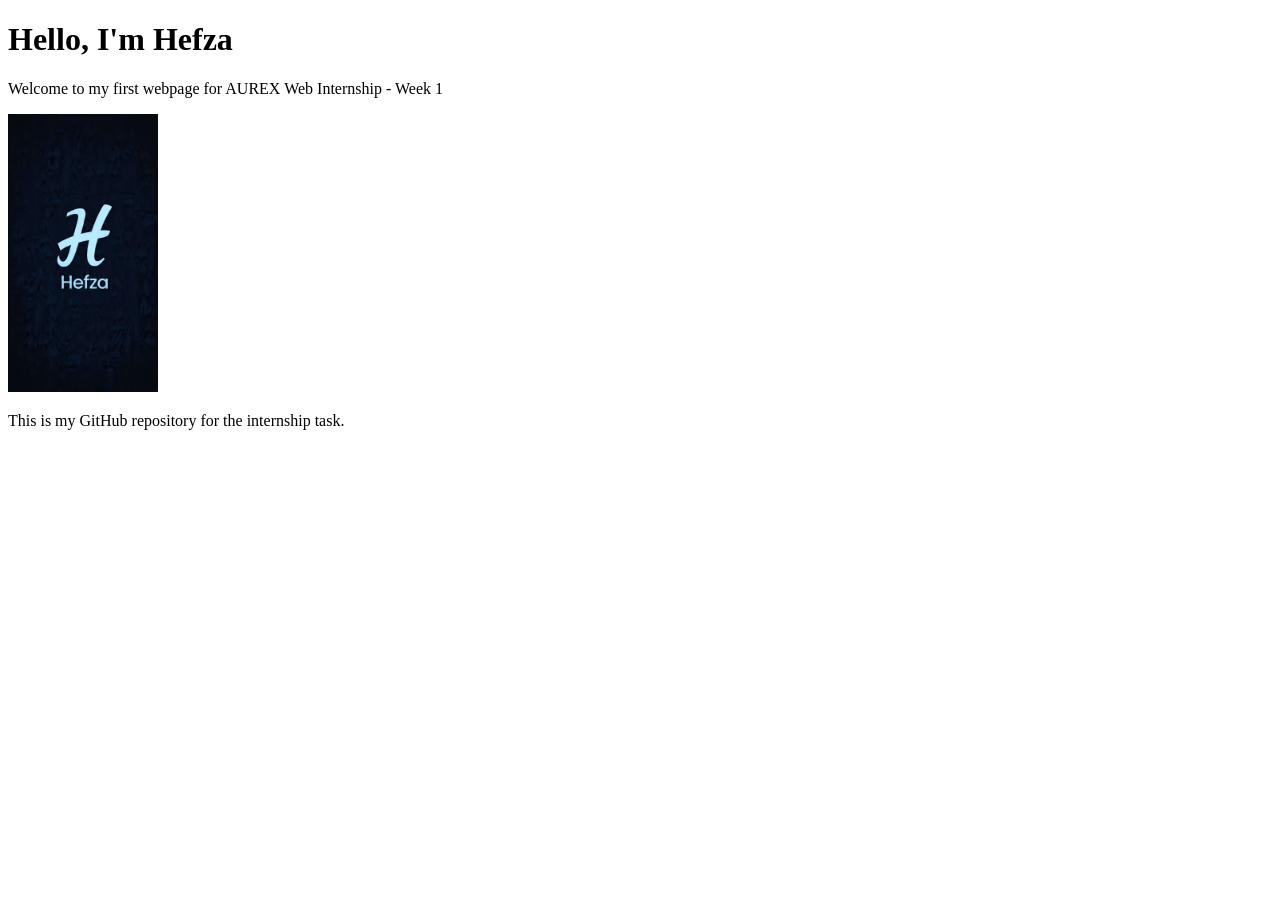
==== index.html @ a91cfc12 "Update index.html" ====
<!DOCTYPE html>
<html>
<head>
    <title>Hefza - AUREX Internship Week 1</title>
</head>
<body>

    <h1>Hello, I'm Hefza</h1>
    
    <p>Welcome to my first webpage for AUREX Web Internship - Week 1</p>
    
    <img src="logo.jpeg" alt="Hefza Logo" width="150">
    
    <p>This is my GitHub repository for the internship task.</p>

</body>
</html>
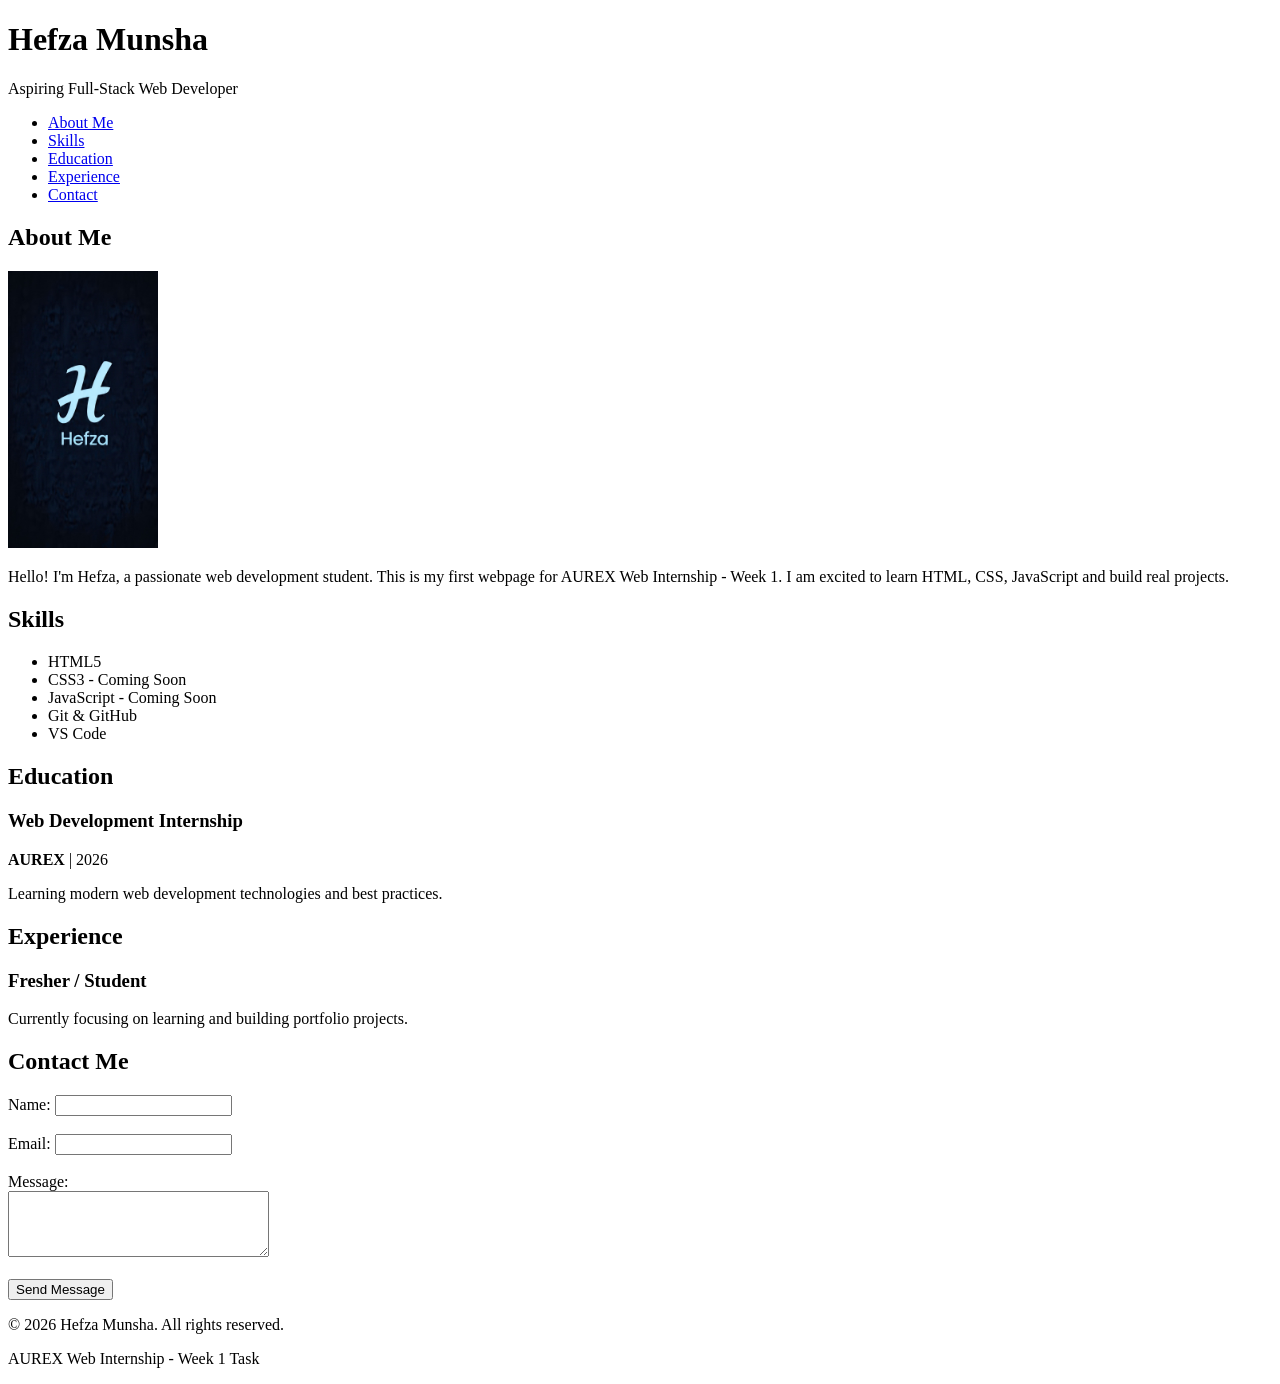
==== commit 310aee31: "aurex-internship requirements" ====
--- a/index.html
+++ b/index.html
@@ -1,17 +1,102 @@
 <!DOCTYPE html>
-<html>
+<html lang="en">
 <head>
-    <title>Hefza - AUREX Internship Week 1</title>
+    <meta charset="UTF-8">
+    <meta name="viewport" content="width=device-width, initial-scale=1.0">
+    <title>Hefza - AUREX Web Internship Week 1</title>
 </head>
 <body>
 
-    <h1>Hello, I'm Hefza</h1>
-    
-    <p>Welcome to my first webpage for AUREX Web Internship - Week 1</p>
-    
-    <img src="logo.jpeg" alt="Hefza Logo" width="150">
-    
-    <p>This is my GitHub repository for the internship task.</p>
+    <!-- Header -->
+    <header>
+        <h1>Hefza Munsha</h1>
+        <p>Aspiring Full-Stack Web Developer</p>
+        
+        <!-- Navigation -->
+        <nav>
+            <ul>
+                <li><a href="#about">About Me</a></li>
+                <li><a href="#skills">Skills</a></li>
+                <li><a href="#education">Education</a></li>
+                <li><a href="#experience">Experience</a></li>
+                <li><a href="#contact">Contact</a></li>
+            </ul>
+        </nav>
+    </header>
+
+    <!-- Main Content -->
+    <main>
+
+        <!-- About Me Section -->
+        <section id="about">
+            <h2>About Me</h2>
+            <img src="logo.jpeg" alt="Hefza's Profile Photo" width="150">
+            <p>
+                Hello! I'm Hefza, a passionate web development student. 
+                This is my first webpage for AUREX Web Internship - Week 1. 
+                I am excited to learn HTML, CSS, JavaScript and build real projects.
+            </p>
+        </section>
+
+        <!-- Skills Section -->
+        <section id="skills">
+            <h2>Skills</h2>
+            <ul>
+                <li>HTML5</li>
+                <li>CSS3 - Coming Soon</li>
+                <li>JavaScript - Coming Soon</li>
+                <li>Git & GitHub</li>
+                <li>VS Code</li>
+            </ul>
+        </section>
+
+        <!-- Education Section -->
+        <section id="education">
+            <h2>Education</h2>
+            <article>
+                <h3>Web Development Internship</h3>
+                <p><strong>AUREX</strong> | 2026</p>
+                <p>Learning modern web development technologies and best practices.</p>
+            </article>
+        </section>
+
+        <!-- Experience Section - Optional -->
+        <section id="experience">
+            <h2>Experience</h2>
+            <article>
+                <h3>Fresher / Student</h3>
+                <p>Currently focusing on learning and building portfolio projects.</p>
+            </article>
+        </section>
+
+        <!-- Contact Form Section -->
+        <section id="contact">
+            <h2>Contact Me</h2>
+            <form action="#" method="post">
+                <label for="name">Name:</label>
+                <input type="text" id="name" name="name" required>
+                <br><br>
+
+                <label for="email">Email:</label>
+                <input type="email" id="email" name="email" required>
+                <br><br>
+
+                <label for="message">Message:</label>
+                <br>
+                <textarea id="message" name="message" rows="4" cols="30" required></textarea>
+                <br><br>
+
+                <button type="submit">Send Message</button>
+            </form>
+        </section>
+
+    </main>
+
+    <!-- Footer -->
+    <footer>
+        <p>&copy; 2026 Hefza Munsha. All rights reserved.</p>
+        <p>AUREX Web Internship - Week 1 Task</p>
+    </footer>
 
 </body>
 </html>
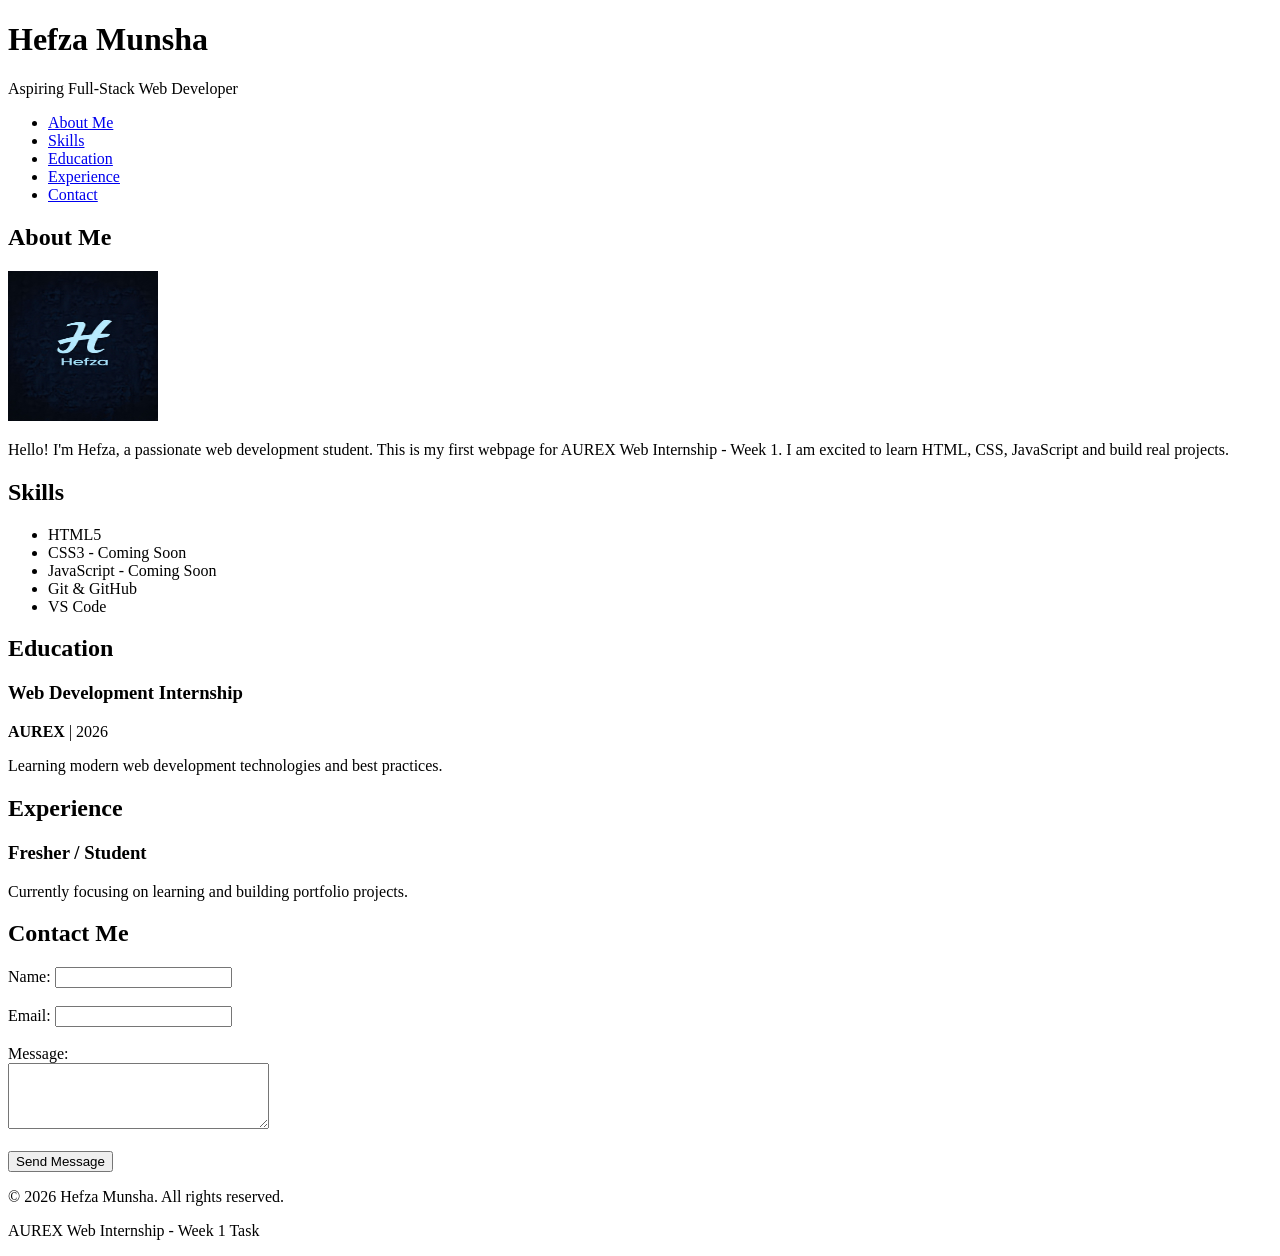
==== commit 865b08d3: "Update index.html" ====
--- a/index.html
+++ b/index.html
@@ -30,7 +30,7 @@
         <!-- About Me Section -->
         <section id="about">
             <h2>About Me</h2>
-            <img src="logo.jpeg" alt="Hefza's Profile Photo" width="150">
+            <img src="logo.jpeg" alt="Hefza's Profile Photo" width="150" height="150">
             <p>
                 Hello! I'm Hefza, a passionate web development student. 
                 This is my first webpage for AUREX Web Internship - Week 1. 
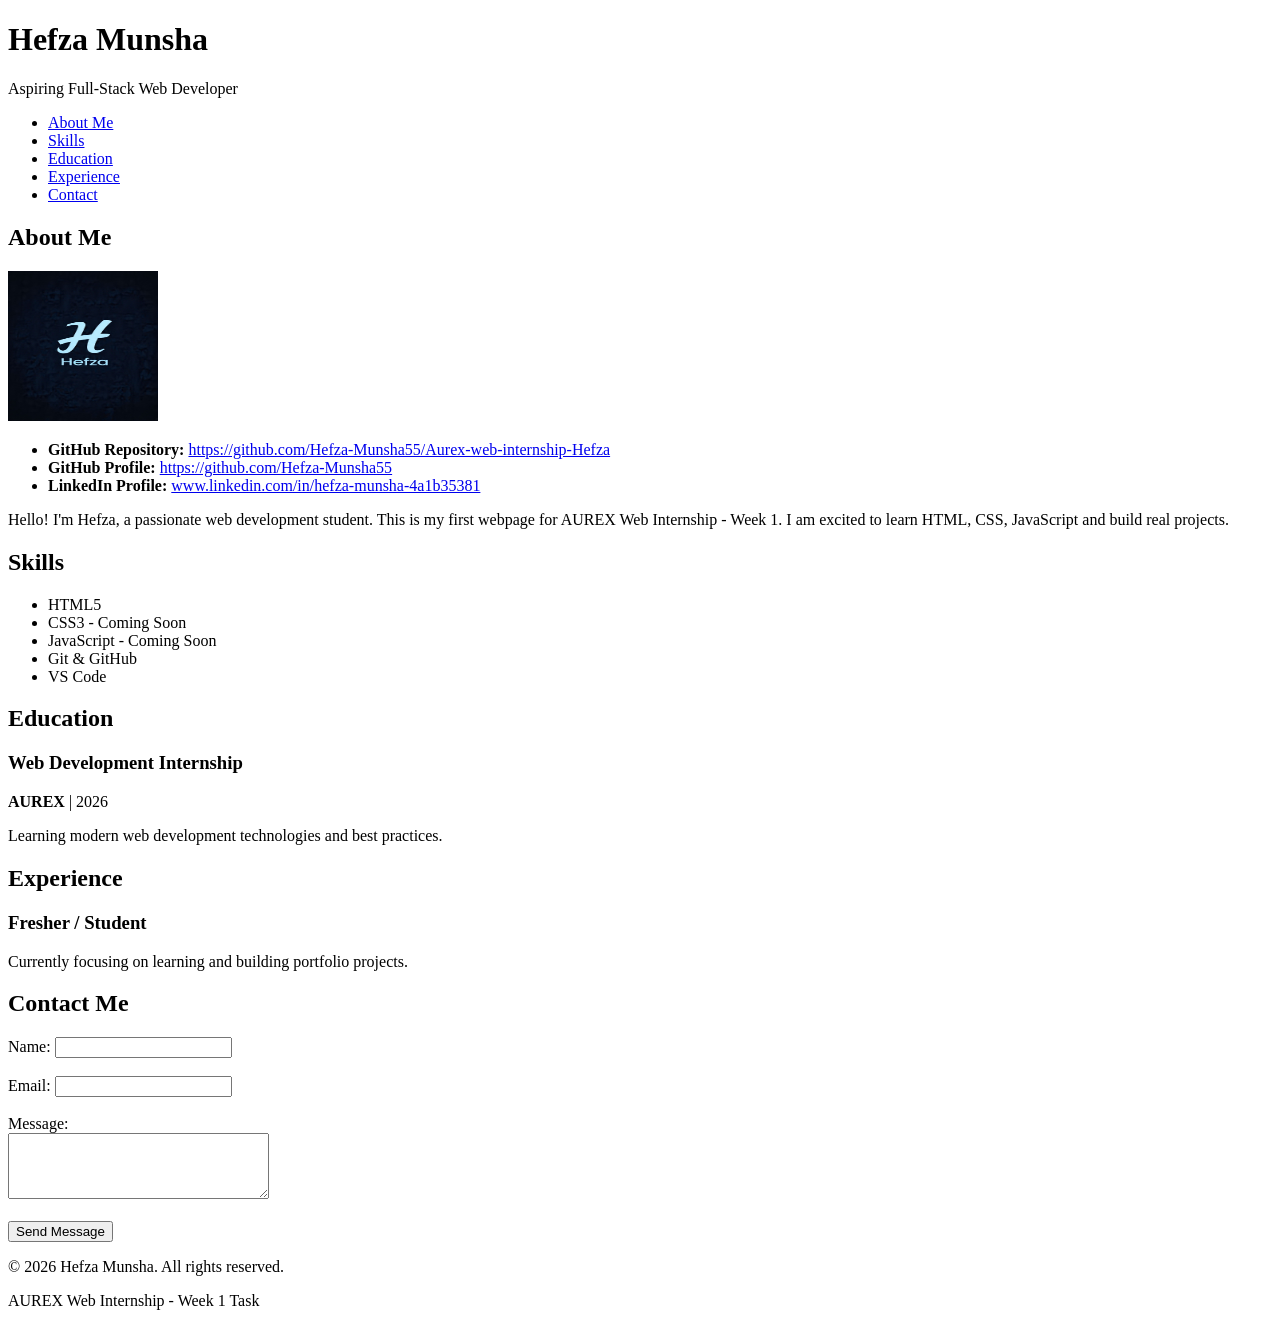
==== commit 1c393602: "Added profile link" ====
--- a/index.html
+++ b/index.html
@@ -11,6 +11,8 @@
     <header>
         <h1>Hefza Munsha</h1>
         <p>Aspiring Full-Stack Web Developer</p>
+    
+        
         
         <!-- Navigation -->
         <nav>
@@ -31,6 +33,12 @@
         <section id="about">
             <h2>About Me</h2>
             <img src="logo.jpeg" alt="Hefza's Profile Photo" width="150" height="150">
+            <ul>
+                <li><b>GitHub Repository:</b> <a href="https://github.com/Hefza-Munsha55/Aurex-web-internship-Hefza" target="_blank">https://github.com/Hefza-Munsha55/Aurex-web-internship-Hefza</a></li>
+                <li><b>GitHub Profile:</b> <a href="https://github.com/Hefza-Munsha55" target="_blank">https://github.com/Hefza-Munsha55</a></li>
+                <li><b>LinkedIn Profile:</b> <a href="www.linkedin.com/in/hefza-munsha-4a1b35381" target="_blank">www.linkedin.com/in/hefza-munsha-4a1b35381</a></li>
+            </ul>
+
             <p>
                 Hello! I'm Hefza, a passionate web development student. 
                 This is my first webpage for AUREX Web Internship - Week 1. 
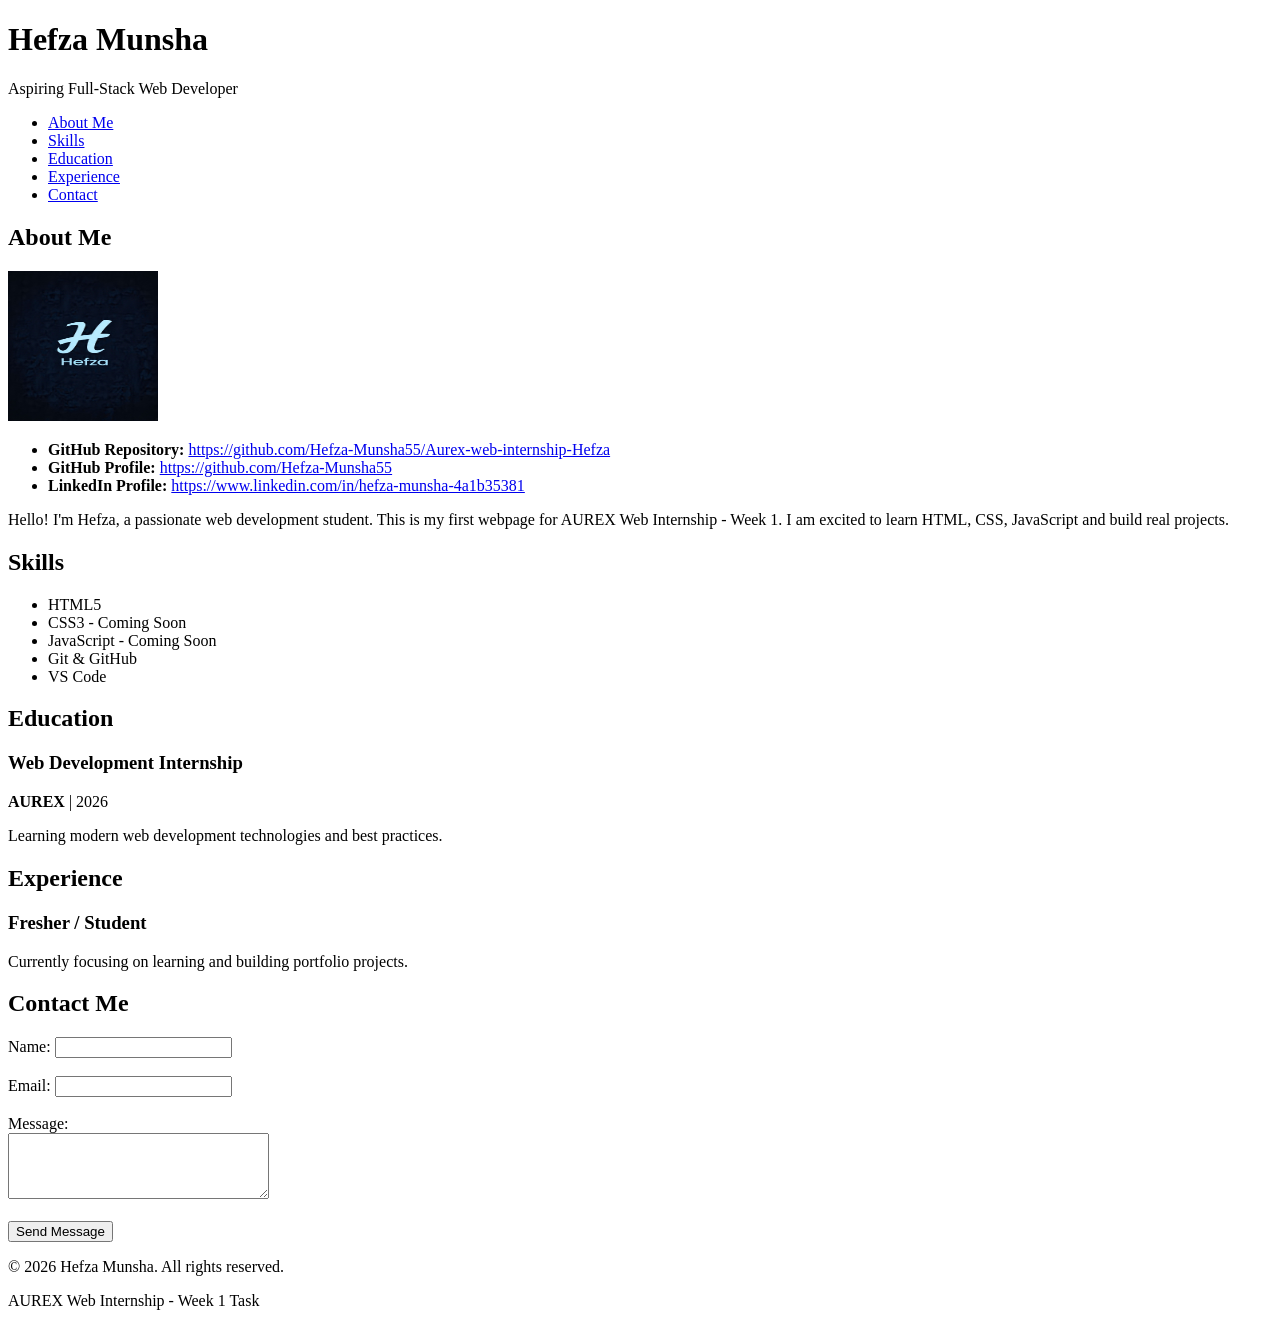
==== commit 5e3bcdf6: "corrected link" ====
--- a/index.html
+++ b/index.html
@@ -36,7 +36,7 @@
             <ul>
                 <li><b>GitHub Repository:</b> <a href="https://github.com/Hefza-Munsha55/Aurex-web-internship-Hefza" target="_blank">https://github.com/Hefza-Munsha55/Aurex-web-internship-Hefza</a></li>
                 <li><b>GitHub Profile:</b> <a href="https://github.com/Hefza-Munsha55" target="_blank">https://github.com/Hefza-Munsha55</a></li>
-                <li><b>LinkedIn Profile:</b> <a href="www.linkedin.com/in/hefza-munsha-4a1b35381" target="_blank">www.linkedin.com/in/hefza-munsha-4a1b35381</a></li>
+                <li><b>LinkedIn Profile:</b> <a href="https://www.linkedin.com/in/hefza-munsha-4a1b35381" target="_blank">https://www.linkedin.com/in/hefza-munsha-4a1b35381</a></li>
             </ul>
 
             <p>
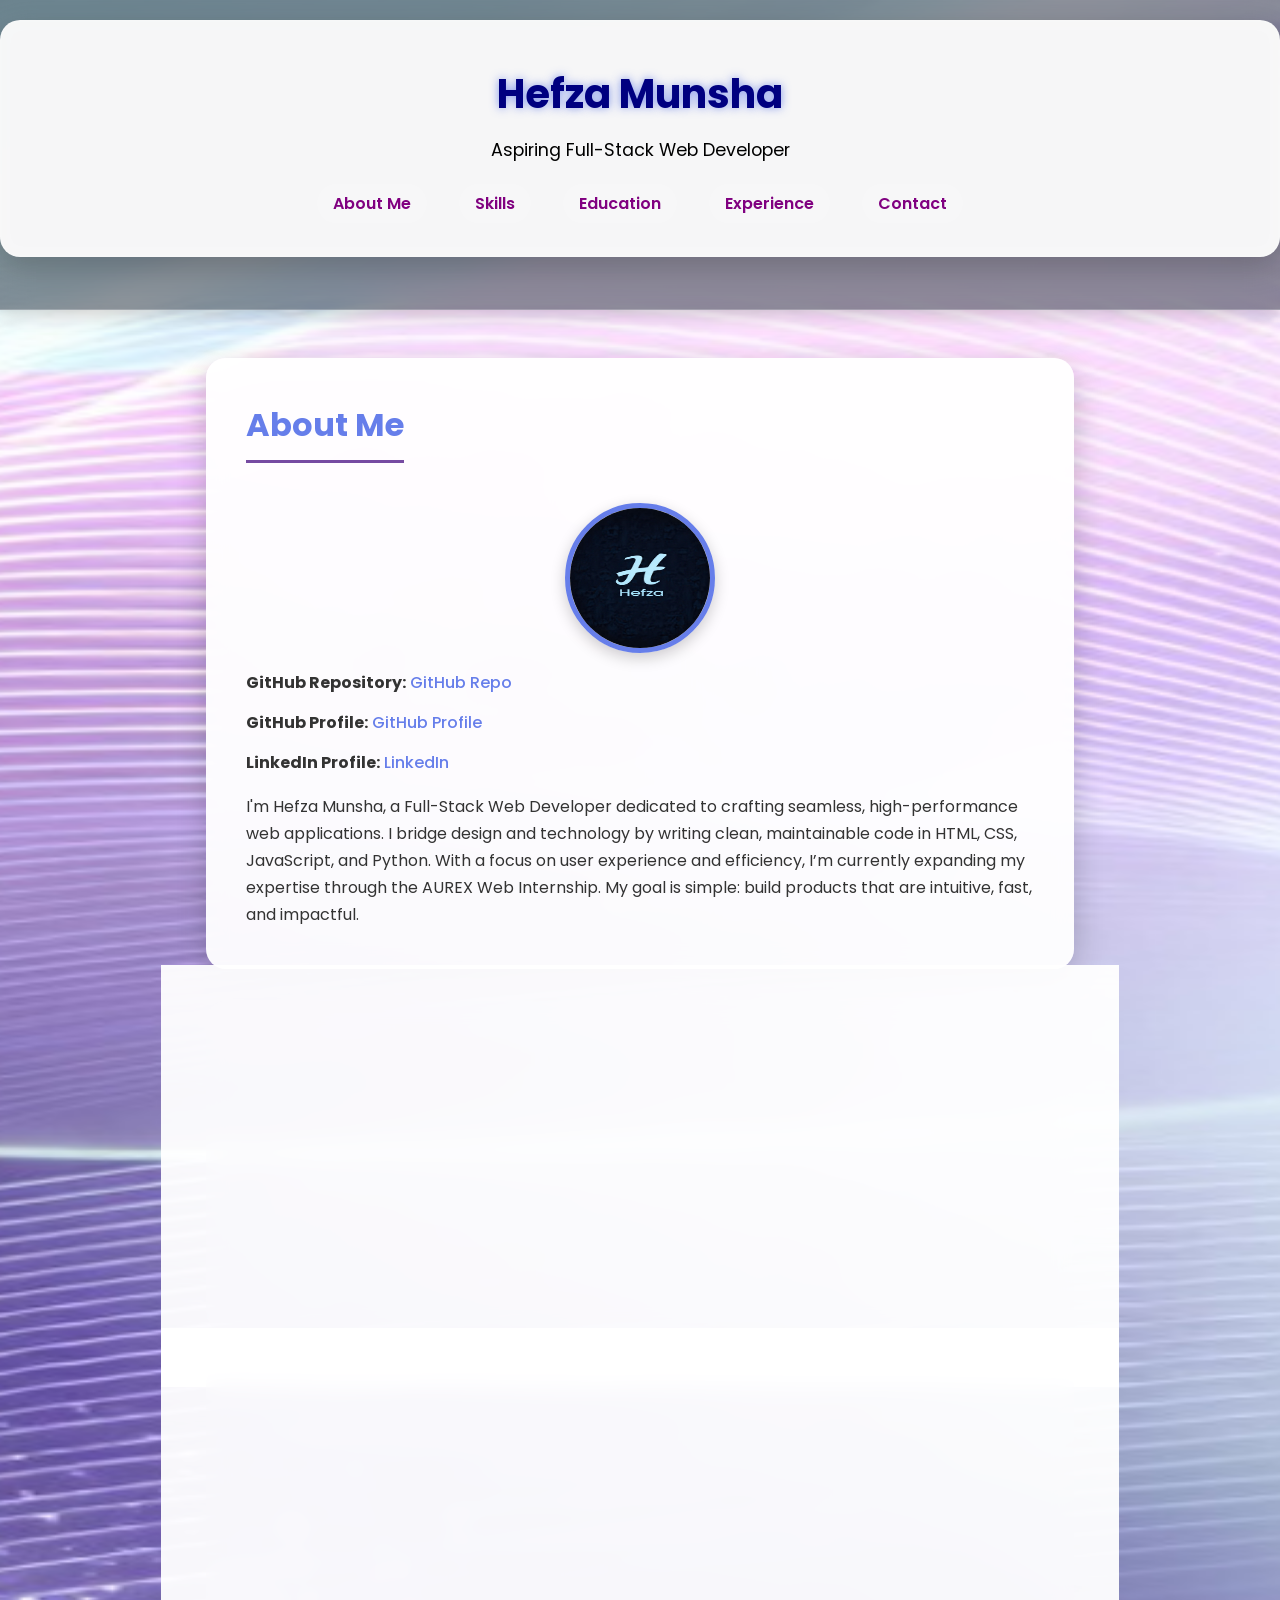
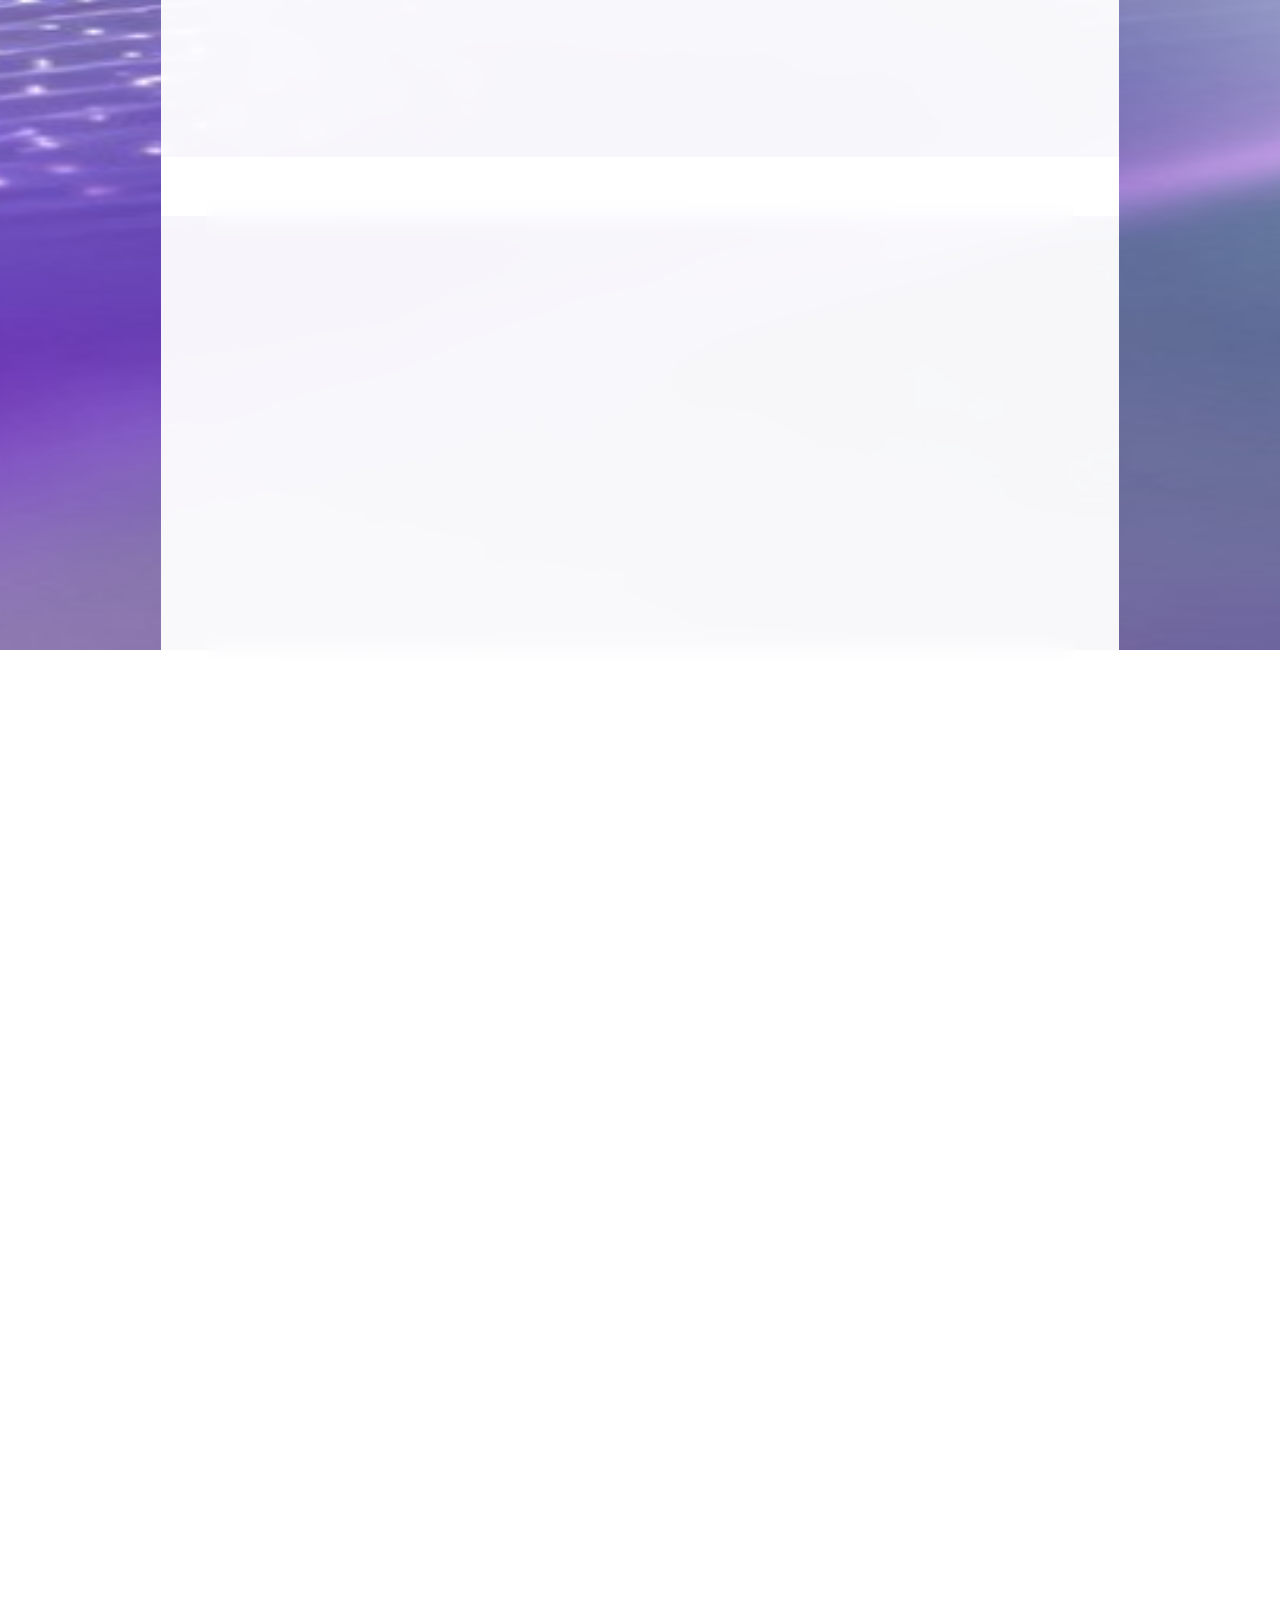
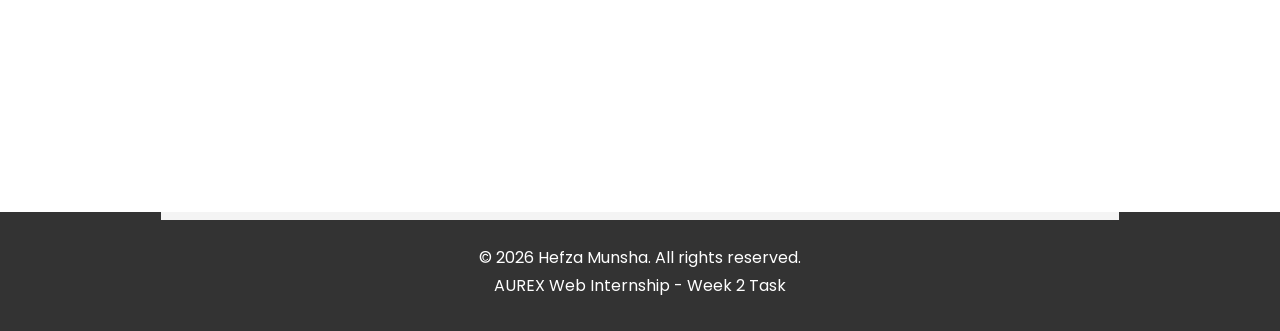
==== commit a4a11051: "added css" ====
--- a/index.html
+++ b/index.html
@@ -4,26 +4,30 @@
     <meta charset="UTF-8">
     <meta name="viewport" content="width=device-width, initial-scale=1.0">
     <title>Hefza - AUREX Web Internship Week 1</title>
+    <link rel="stylesheet" href="aurex.css">
+    <link href="https://fonts.googleapis.com/css2?family=Poppins:wght@400;600;700&display=swap" rel="stylesheet">
 </head>
 <body>
 
     <!-- Header -->
     <header>
-        <h1>Hefza Munsha</h1>
-        <p>Aspiring Full-Stack Web Developer</p>
-    
-        
-        
-        <!-- Navigation -->
-        <nav>
-            <ul>
-                <li><a href="#about">About Me</a></li>
-                <li><a href="#skills">Skills</a></li>
-                <li><a href="#education">Education</a></li>
-                <li><a href="#experience">Experience</a></li>
-                <li><a href="#contact">Contact</a></li>
-            </ul>
-        </nav>
+        <section class="hero">
+            <div class="hero-content">
+                <h1>Hefza Munsha</h1>
+                <p>Aspiring Full-Stack Web Developer</p>
+                
+                <!-- Navigation -->
+                <nav>
+                    <ul>
+                        <li><a href="#about">About Me</a></li>
+                        <li><a href="#skills">Skills</a></li>
+                        <li><a href="#education">Education</a></li>
+                        <li><a href="#experience">Experience</a></li>
+                        <li><a href="#contact">Contact</a></li>
+                    </ul>
+                </nav>
+            </div>
+        </section>
     </header>
 
     <!-- Main Content -->
@@ -34,15 +38,15 @@
             <h2>About Me</h2>
             <img src="logo.jpeg" alt="Hefza's Profile Photo" width="150" height="150">
             <ul>
-                <li><b>GitHub Repository:</b> <a href="https://github.com/Hefza-Munsha55/Aurex-web-internship-Hefza" target="_blank">https://github.com/Hefza-Munsha55/Aurex-web-internship-Hefza</a></li>
-                <li><b>GitHub Profile:</b> <a href="https://github.com/Hefza-Munsha55" target="_blank">https://github.com/Hefza-Munsha55</a></li>
-                <li><b>LinkedIn Profile:</b> <a href="https://www.linkedin.com/in/hefza-munsha-4a1b35381" target="_blank">https://www.linkedin.com/in/hefza-munsha-4a1b35381</a></li>
+                <li><b>GitHub Repository:</b> <a href="https://github.com/Hefza-Munsha55/Aurex-web-internship-Hefza" target="_blank">GitHub Repo</a></li>
+                <li><b>GitHub Profile:</b> <a href="https://github.com/Hefza-Munsha55" target="_blank">GitHub Profile</a></li>
+                <li><b>LinkedIn Profile:</b> <a href="https://www.linkedin.com/in/hefza-munsha-4a1b35381" target="_blank">LinkedIn</a></li>
             </ul>
 
             <p>
-                Hello! I'm Hefza, a passionate web development student. 
-                This is my first webpage for AUREX Web Internship - Week 1. 
-                I am excited to learn HTML, CSS, JavaScript and build real projects.
+                <p>
+I'm Hefza Munsha, a Full-Stack Web Developer dedicated to crafting seamless, high-performance web applications. I bridge design and technology by writing clean, maintainable code in HTML, CSS, JavaScript, and Python. With a focus on user experience and efficiency, I’m currently expanding my expertise through the AUREX Web Internship. My goal is simple: build products that are intuitive, fast, and impactful.
+</p>
             </p>
         </section>
 
@@ -51,8 +55,9 @@
             <h2>Skills</h2>
             <ul>
                 <li>HTML5</li>
-                <li>CSS3 - Coming Soon</li>
+                <li>CSS3</li>
                 <li>JavaScript - Coming Soon</li>
+                <li>Python</li>
                 <li>Git & GitHub</li>
                 <li>VS Code</li>
             </ul>
@@ -62,48 +67,72 @@
         <section id="education">
             <h2>Education</h2>
             <article>
-                <h3>Web Development Internship</h3>
-                <p><strong>AUREX</strong> | 2026</p>
-                <p>Learning modern web development technologies and best practices.</p>
+                <div class="edu-card">
+                <h3>Bachelor of Science in Information Technology</h3>
+                <p><strong>Govt.Islamia Post Graduate College Gujranwala</strong> | 2023-2027</p>
+                <p><strong>Status:</strong> Final year student - 7th Semester</p>
+                <p><strong>CGPA:</strong> 3.60/4.0</p>
+                <p><strong>Key Coursework:</strong> Full stack web Dev, Learning modern web development technologies and best practices.</p>
+                </div>
             </article>
         </section>
 
-        <!-- Experience Section - Optional -->
+        <!-- Experience Section -->
         <section id="experience">
             <h2>Experience</h2>
-            <article>
-                <h3>Fresher / Student</h3>
-                <p>Currently focusing on learning and building portfolio projects.</p>
-            </article>
+            
+            <div class="exp-card">
+                <h3>Frontend Developer</h3>
+                <span class="year">Personal Projects</span>
+                <ul>
+                    <li>Designed and deployed responsive portfolio website using HTML, CSS, and JavaScript</li>
+                    <li>Practiced modern CSS techniques: Flexbox, Grid, Media Queries, and CSS Variables</li>
+                    <li>Learning through freeCodeCamp's 300-hour Responsive Web Design Certification</li>
+                </ul>
+            </div>
+
+            <div class="exp-card">
+                <h3>Python Developer</h3>
+                <span class="year">Certified by UniAthena • 2026</span>
+                <ul>
+                    <li>Certified in Python fundamentals including functions, OOP, and modules</li>
+                    <li>Built command-line tools and automation scripts to solve real-world problems</li>
+                    <li>Currently expanding skills to Flask and data analysis with Pandas</li>
+                </ul>
+            </div>
         </section>
 
         <!-- Contact Form Section -->
-        <section id="contact">
-            <h2>Contact Me</h2>
-            <form action="#" method="post">
-                <label for="name">Name:</label>
-                <input type="text" id="name" name="name" required>
-                <br><br>
+        <section id="contact" class="contact">
+            <div class="container">
+                <h2 class="section-title">Contact Me</h2>
+                
+                <form class="contact-form">
+                    <div class="form-group">
+                        <label for="name">Name <span aria-hidden="true">*</span></label>
+                        <input type="text" id="name" placeholder="Enter your name" required>
+                    </div>
 
-                <label for="email">Email:</label>
-                <input type="email" id="email" name="email" required>
-                <br><br>
+                    <div class="form-group">
+                        <label for="email">Email <span aria-hidden="true">*</span></label>
+                        <input type="email" id="email" placeholder="Enter your email" required>
+                    </div>
 
-                <label for="message">Message:</label>
-                <br>
-                <textarea id="message" name="message" rows="4" cols="30" required></textarea>
-                <br><br>
+                    <div class="form-group">
+                        <label for="message">Message <span aria-hidden="true">*</span></label>
+                        <textarea id="message" rows="5" placeholder="Write your message here..." required></textarea>
+                    </div>
 
-                <button type="submit">Send Message</button>
-            </form>
+                    <button type="submit" class="submit-btn">Send Message</button>
+                </form>
+            </div>
         </section>
-
     </main>
 
     <!-- Footer -->
     <footer>
         <p>&copy; 2026 Hefza Munsha. All rights reserved.</p>
-        <p>AUREX Web Internship - Week 1 Task</p>
+        <p>AUREX Web Internship - Week 2 Task</p>
     </footer>
 
 </body>
--- a/aurex.css
+++ b/aurex.css
@@ -0,0 +1,256 @@
+/* ====== Modern Reset ====== */
+* {
+    margin: 0;
+    padding: 0;
+    box-sizing: border-box;
+}
+html, body {
+    height: 100%;
+    min-height: 100vh;
+}
+
+body {
+    font-family: 'Poppins', 'Segoe UI', Tahoma, Geneva, Verdana, sans-serif;
+    line-height: 1.7;
+    color: #333;
+    /* AURORA BACKGROUND 
+    background: linear-gradient(135deg, #0f0c29, #302b63, #24243e);*/
+    background: url(aurora.jpeg) no-repeat center center fixed;
+    background-attachment: fixed;
+    background-size: 400% 400%;
+    animation: aurora 15s ease infinite;
+    min-height: 100vh;
+}
+
+@keyframes aurora {
+    0% { background-position: 0% 50%; }
+    50% { background-position: 100% 50%; }
+    100% { background-position: 0% 50%; }
+}
+
+/* ====== Header & Nav ====== */
+header {
+    background: rgba(31, 41, 55, 0.5);
+    backdrop-filter: blur(15px);
+    padding: 20px 0;
+    text-align: center;
+    box-shadow: 0 4px 20px rgba(0,0,0,0.2);
+    position: sticky;
+    top: 0;
+    z-index: 9999;
+    border-bottom: 1px solid rgba(255,255,255,0.2);
+}
+
+header h1 {
+    font-size: 2.5rem;
+    color: navy;
+    margin-bottom: 0.5rem;
+    text-shadow: 0 0 10px rgba(102, 126, 234, 0.8);
+}
+
+header p {
+    color: black;
+    font-size: 1.1rem;
+    margin-bottom: 1.5rem;
+}
+
+nav ul {
+    list-style: none;
+    display: flex;
+    justify-content: center;
+    gap: 2rem;
+    flex-wrap: wrap;
+}
+
+nav a {
+    text-decoration: none;
+    color: purple;
+    font-weight: 600;
+    padding: 0.5rem 1rem;
+    border-radius: 25px;
+    transition: all 0.3s ease;
+    background: rgba(255,255,255,0.1);
+}
+
+nav a:hover {
+    background: #667eea;
+    color: white;
+    top: 100px;
+    transform: translateY(-2px);
+    box-shadow: 0 5px 15px rgba(102, 126, 234, 0.4);
+}
+
+/* ====== Main Content ====== */
+main {
+    max-width: 900px;
+    margin: 3rem auto;
+    padding: 0 1rem;
+}
+
+section {
+    background: rgba(255, 255, 255, 0.95);
+    padding: 2.5rem;
+    margin-bottom: 2rem;
+    border-radius: 20px;
+    box-shadow: 0 10px 30px rgba(0,0,0,0.2);
+    transition: transform 0.3s ease;
+    backdrop-filter: blur(10px);
+}
+
+section:hover {
+    transform: translateY(-5px);
+}
+
+section h2 {
+    color: #667eea;
+    margin-bottom: 1.5rem;
+    font-size: 2rem;
+    border-bottom: 3px solid #764ba2;
+    padding-bottom: 0.5rem;
+    display: inline-block;
+}
+
+/* ====== About Section ====== */
+#about img {
+    border-radius: 50%;
+    border: 5px solid #667eea;
+    display: block;
+    margin: 1rem auto;
+    box-shadow: 0 5px 15px rgba(0,0,0,0.2);
+}
+
+#about ul { list-style: none; margin: 1rem 0; }
+#about li { margin: 0.8rem 0; }
+#about a { color: #667eea; text-decoration: none; font-weight: 500; }
+#about a:hover { text-decoration: underline; }
+
+/* ====== Skills ====== */
+#skills ul {
+    list-style: none;
+    display: grid;
+    grid-template-columns: repeat(auto-fit, minmax(150px, 1fr));
+    gap: 1rem;
+     
+}
+
+#skills li {
+    background: linear-gradient(135deg, #667eea, #764ba2);
+    color: white;
+    padding: 1rem;
+    border-radius: 10px;
+    text-align: center;
+    font-weight: 600;
+    transition: transform 0.3s ease;
+}
+#skills li:hover { transform: scale(1.05); }
+
+/* ===== education Cards ====== */
+.edu-card {
+  background: #4c1d95;
+  color: white;
+  padding: 20px;
+  margin-bottom: 20px;
+  border-radius: 12px;
+  box-shadow: 0 4px 15px rgba(0,0,0,0.1);
+  border-left: 4px solid #7c3aed;
+}
+
+
+
+
+/* ====== Experience Cards ====== */
+.exp-card {
+  background: #4c1d95;
+  color: white;
+  padding: 20px;
+  margin-bottom: 20px;
+  border-radius: 12px;
+  box-shadow: 0 4px 15px rgba(0,0,0,0.1);
+  border-left: 4px solid #7c3aed;
+}
+.exp-card h3 { color: whitesmoke; margin-bottom: 8px; }
+.exp-card .year { color: #fbbf24; font-size: 0.9rem; font-weight: 600; }
+.exp-card ul { margin-top: 10px; padding-left: 20px; }
+.exp-card li { margin-bottom: 8px; color: white; }
+
+/* ====== Contact Form ====== */
+.contact { padding: 80px 20px; }
+.contact .section-title { color: #4F46E5; text-align: center; }
+
+.contact-form {
+  max-width: 650px;
+  margin: 40px auto 0 auto;
+  background: #4c1d95;
+  padding: 40px;
+  border-radius: 20px;
+  border-left: 4px solid #7c3aed;
+  box-shadow: 0 20px 50px rgba(0,0,0,0.2);
+}
+
+.form-group { margin-bottom: 22px; }
+
+.form-group label {
+  display: block;
+  font-weight: 600;
+  margin-bottom: 10px;
+  color: white;
+  font-size: 1rem;
+}
+.form-group label span { color: #fbbf24; } /* for * */
+
+.form-group input,
+.form-group textarea {
+  width: 100%;
+  padding: 15px;
+  border: 2px solid #D1D5DB;
+  border-radius: 10px;
+  font-size: 1rem;
+  font-family: 'Poppins', sans-serif;
+  transition: 0.3s;
+  outline: none;
+}
+
+.form-group input:focus,
+.form-group textarea:focus {
+  border-color: #4F46E5;
+  box-shadow: 0 0 0 4px rgba(79, 70, 229, 0.15);
+}
+
+.form-group textarea { resize: vertical; }
+
+.submit-btn {
+  width: 100%;
+  background: #7c3aed;
+  color: white;
+  padding: 16px;
+  border: none;
+  border-radius: 10px;
+  font-size: 1.1rem;
+  font-weight: 700;
+  cursor: pointer;
+  transition: all 0.3s;
+}
+
+.submit-btn:hover {
+  background: #fbbf24;
+  color: #4c1d95;
+  transform: translateY(-2px);
+  box-shadow: 0 10px 20px rgba(79, 70, 229, 0.3);
+}
+
+/* ====== Footer ====== */
+footer {
+    background: rgba(0,0,0,0.8);
+    color: white;
+    text-align: center;
+    padding: 2rem 1rem;
+    margin-top: 3rem;
+}
+
+/* ====== Mobile Responsive ====== */
+@media (max-width: 768px) {
+    header h1 { font-size: 2rem; }
+    nav ul { gap: 1rem; }
+    section { padding: 1.5rem; }
+    .contact-form { padding: 25px; }
+}
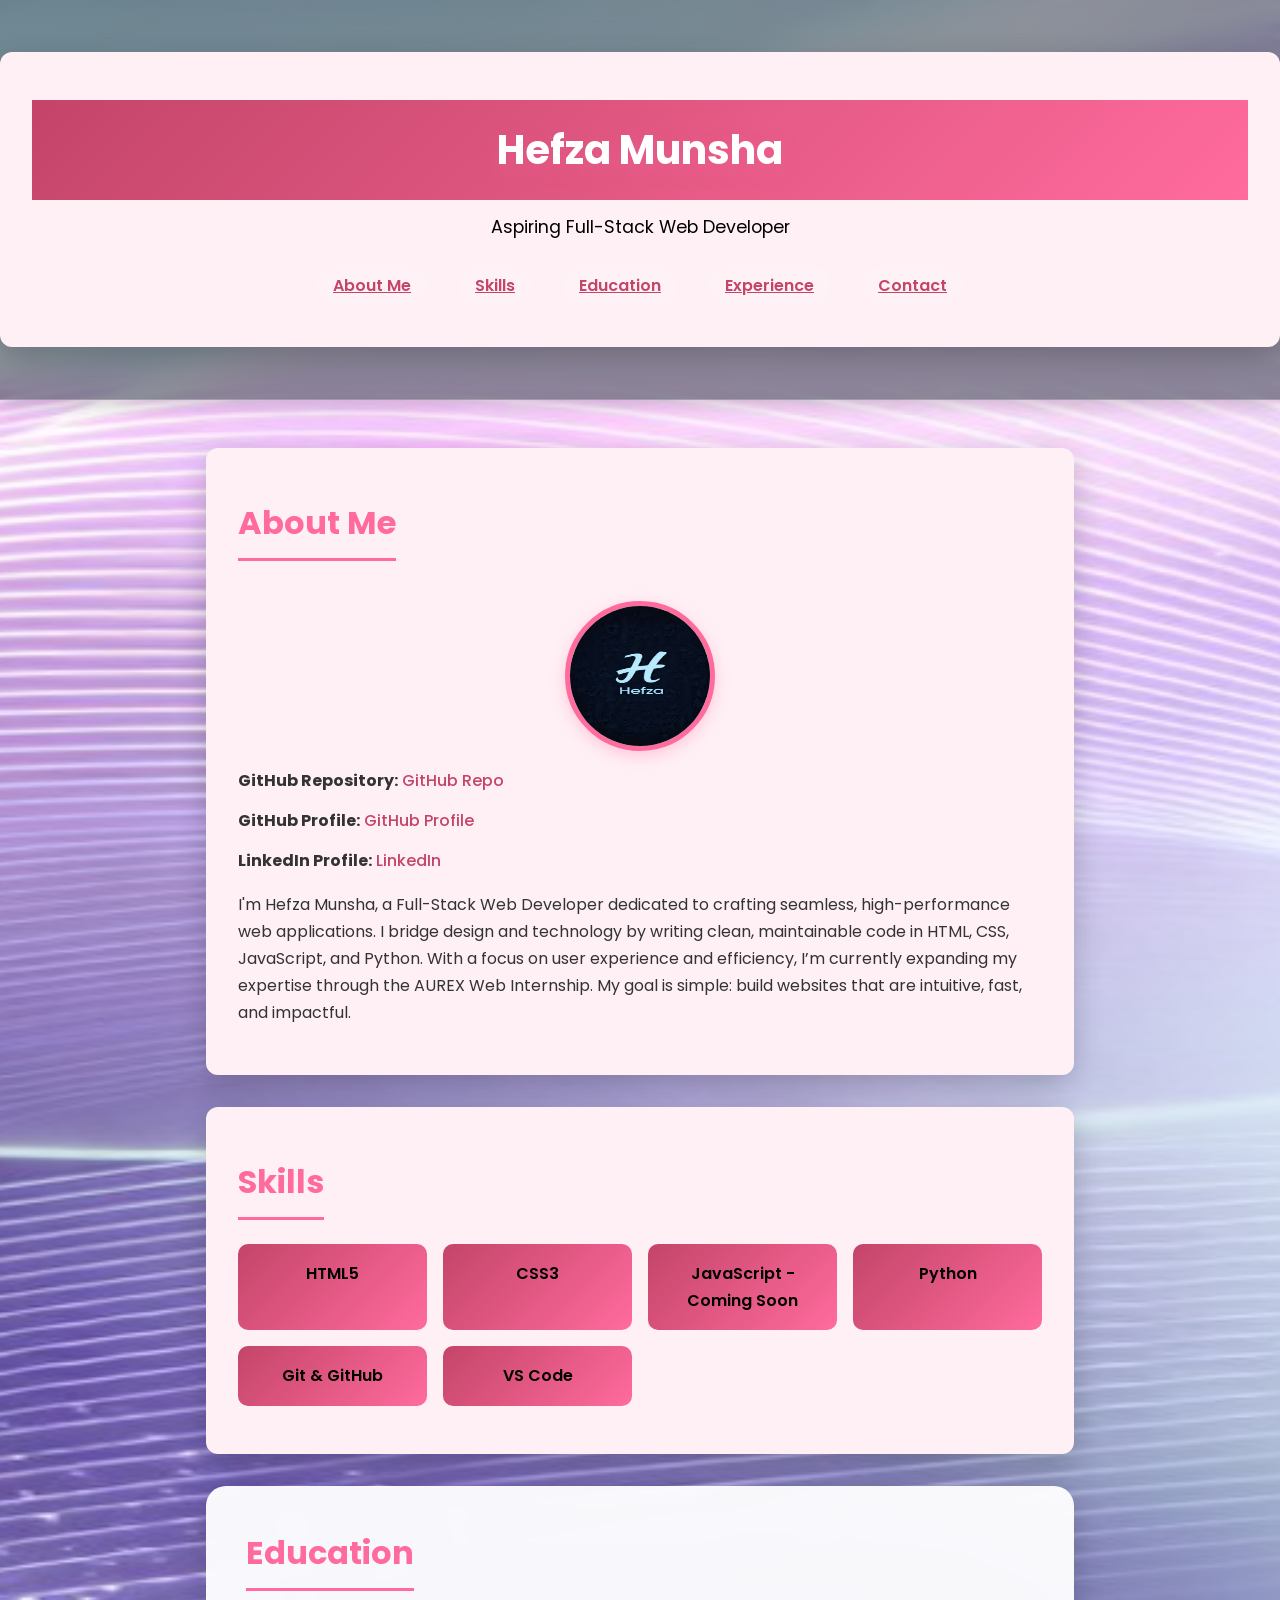
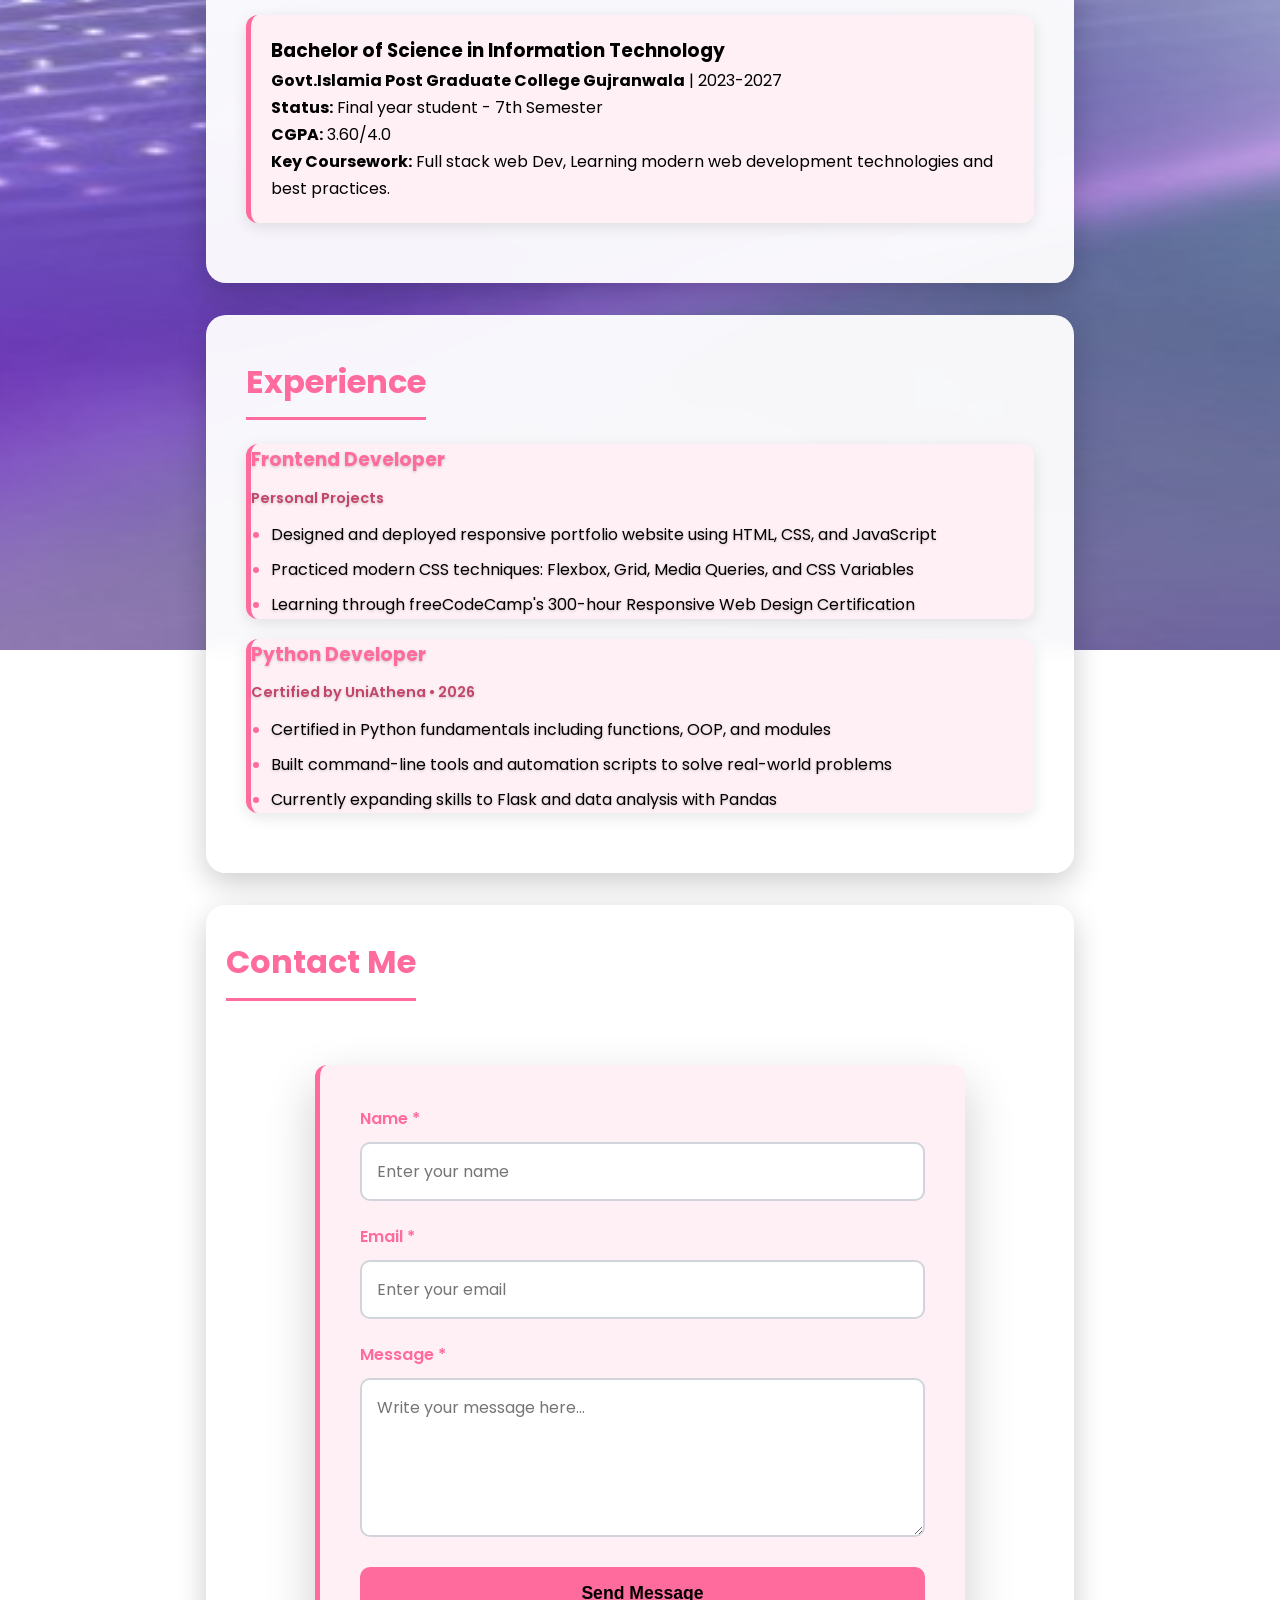
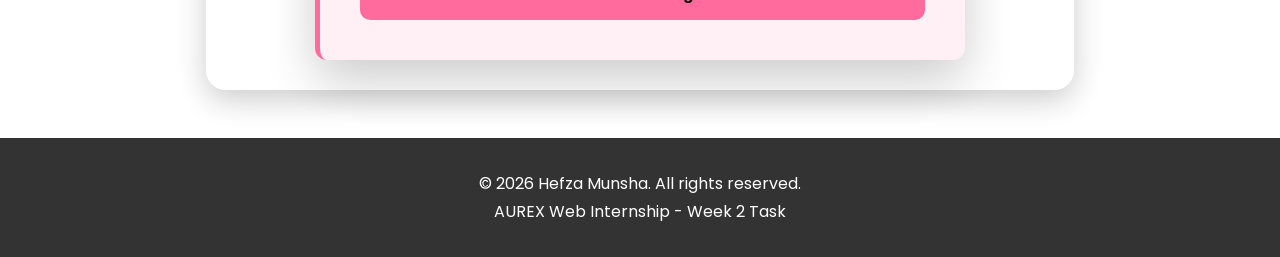
==== commit 9c7e0f28: "added features" ====
--- a/index.html
+++ b/index.html
@@ -15,6 +15,7 @@
             <div class="hero-content">
                 <h1>Hefza Munsha</h1>
                 <p>Aspiring Full-Stack Web Developer</p>
+            
                 
                 <!-- Navigation -->
                 <nav>
@@ -45,7 +46,7 @@
 
             <p>
                 <p>
-I'm Hefza Munsha, a Full-Stack Web Developer dedicated to crafting seamless, high-performance web applications. I bridge design and technology by writing clean, maintainable code in HTML, CSS, JavaScript, and Python. With a focus on user experience and efficiency, I’m currently expanding my expertise through the AUREX Web Internship. My goal is simple: build products that are intuitive, fast, and impactful.
+I'm Hefza Munsha, a Full-Stack Web Developer dedicated to crafting seamless, high-performance web applications. I bridge design and technology by writing clean, maintainable code in HTML, CSS, JavaScript, and Python. With a focus on user experience and efficiency, I’m currently expanding my expertise through the AUREX Web Internship. My goal is simple: build websites that are intuitive, fast, and impactful.
 </p>
             </p>
         </section>
--- a/aurex.css
+++ b/aurex.css
@@ -18,7 +18,7 @@
     background: url(aurora.jpeg) no-repeat center center fixed;
     background-attachment: fixed;
     background-size: 400% 400%;
-    animation: aurora 15s ease infinite;
+    /*animation: aurora 15s ease infinite;*/
     min-height: 100vh;
 }
 
@@ -43,15 +43,19 @@
 
 header h1 {
     font-size: 2.5rem;
-    color: navy;
+    background: linear-gradient(135deg, #c44569, #ff6b9d);
+    color: white;
+    padding: 1rem 0;
+    text-align: center;
     margin-bottom: 0.5rem;
-    text-shadow: 0 0 10px rgba(102, 126, 234, 0.8);
+    text-shadow: 0 8px 20px rgba(255, 107, 157, 0.3);
 }
 
 header p {
     color: black;
     font-size: 1.1rem;
     margin-bottom: 1.5rem;
+    padding: 5px;
 }
 
 nav ul {
@@ -64,7 +68,8 @@
 
 nav a {
     text-decoration: none;
-    color: purple;
+    color: #c44569;
+    text-decoration: underline;
     font-weight: 600;
     padding: 0.5rem 1rem;
     border-radius: 25px;
@@ -73,11 +78,17 @@
 }
 
 nav a:hover {
-    background: #667eea;
+    background: #ff6b9d;
     color: white;
     top: 100px;
     transform: translateY(-2px);
     box-shadow: 0 5px 15px rgba(102, 126, 234, 0.4);
+}
+.hero{
+    background: #fff0f6;
+    padding: 3rem 2rem;
+    border-radius: 12px;
+    margin: 2rem 0;
 }
 
 /* ====== Main Content ====== */
@@ -102,40 +113,53 @@
 }
 
 section h2 {
-    color: #667eea;
+    color: #ff6b9d;
     margin-bottom: 1.5rem;
     font-size: 2rem;
-    border-bottom: 3px solid #764ba2;
+    border-bottom: 3px solid #ff6b9d;
     padding-bottom: 0.5rem;
     display: inline-block;
 }
 
 /* ====== About Section ====== */
+#about{
+    background: #fff0f6;
+    padding: 3rem 2rem;
+    border-radius: 12px;
+    margin: 2rem 0;
+}
 #about img {
     border-radius: 50%;
-    border: 5px solid #667eea;
+    border: 5px solid #ff6b9d;
     display: block;
     margin: 1rem auto;
-    box-shadow: 0 5px 15px rgba(0,0,0,0.2);
+    box-shadow: 0 5px 15px rgba(255,107,157,0.3);
 }
 
 #about ul { list-style: none; margin: 1rem 0; }
 #about li { margin: 0.8rem 0; }
-#about a { color: #667eea; text-decoration: none; font-weight: 500; }
-#about a:hover { text-decoration: underline; }
+#about a { color: #c44569; text-decoration: none; font-weight: 500; transition: text-decoration 0.3s ease; }
+#about a:hover { color: #ff6b9d; text-decoration: underline; }
 
 /* ====== Skills ====== */
+#skills{
+    background: #fff0f6;
+    padding: 3rem 2rem;
+    border-radius: 12px;
+    margin: 2rem 0;
+}
 #skills ul {
     list-style: none;
     display: grid;
     grid-template-columns: repeat(auto-fit, minmax(150px, 1fr));
     gap: 1rem;
+    padding: 0;
      
 }
 
 #skills li {
-    background: linear-gradient(135deg, #667eea, #764ba2);
-    color: white;
+    background: linear-gradient(135deg, #c44569, #ff6b9d);
+    color: black;
     padding: 1rem;
     border-radius: 10px;
     text-align: center;
@@ -146,13 +170,14 @@
 
 /* ===== education Cards ====== */
 .edu-card {
-  background: #4c1d95;
-  color: white;
+  background: #fff0f6;
+  color: black;
   padding: 20px;
   margin-bottom: 20px;
   border-radius: 12px;
   box-shadow: 0 4px 15px rgba(0,0,0,0.1);
-  border-left: 4px solid #7c3aed;
+  border-left: 5px solid #ff6b9d;
+   transition: transform 0.3s ease, box-shadow 0.3s ease;
 }
 
 
@@ -160,30 +185,39 @@
 
 /* ====== Experience Cards ====== */
 .exp-card {
-  background: #4c1d95;
-  color: white;
+  background: #fff0f6;
+  color: black;
+  text-shadow: 0 1px 3px rgba(0,0,0,0.2); */
   padding: 20px;
   margin-bottom: 20px;
   border-radius: 12px;
   box-shadow: 0 4px 15px rgba(0,0,0,0.1);
-  border-left: 4px solid #7c3aed;
-}
-.exp-card h3 { color: whitesmoke; margin-bottom: 8px; }
-.exp-card .year { color: #fbbf24; font-size: 0.9rem; font-weight: 600; }
+  border-left: 5px solid #ff6b9d;
+  transition: transform 0.3s ease, box-shadow 0.3s ease;
+}
+.exp-card h3 { color: #ff6b9d; margin-bottom: 8px; }
+.exp-card .year { color: #c44569; font-size: 0.9rem; font-weight: 600; }
 .exp-card ul { margin-top: 10px; padding-left: 20px; }
-.exp-card li { margin-bottom: 8px; color: white; }
+.exp-card li { margin-bottom: 8px; color: black; }
+.exp-card li::marker{
+    color: #ff6b9d;
+}
+.exp-card:hover {
+  transform: translateY(-8px);
+  box-shadow: 0 15px 30px rgba(255,107,157,0.25);
+}
 
 /* ====== Contact Form ====== */
-.contact { padding: 80px 20px; }
-.contact .section-title { color: #4F46E5; text-align: center; }
+.contact { padding: 30px 20px; }
+.contact .section-title { color: #ff6b9d; text-align: center; }
 
 .contact-form {
   max-width: 650px;
   margin: 40px auto 0 auto;
-  background: #4c1d95;
+  background: #fff0f6;
   padding: 40px;
-  border-radius: 20px;
-  border-left: 4px solid #7c3aed;
+  border-radius: 12px;
+  border-left: 5px solid #ff6b9d;
   box-shadow: 0 20px 50px rgba(0,0,0,0.2);
 }
 
@@ -193,10 +227,10 @@
   display: block;
   font-weight: 600;
   margin-bottom: 10px;
-  color: white;
+  color: #ff6b9d;
   font-size: 1rem;
 }
-.form-group label span { color: #fbbf24; } /* for * */
+.form-group label span { color: #ff6b9d; } /* for * */
 
 .form-group input,
 .form-group textarea {
@@ -212,7 +246,7 @@
 
 .form-group input:focus,
 .form-group textarea:focus {
-  border-color: #4F46E5;
+  border-color: #ff6b9d;
   box-shadow: 0 0 0 4px rgba(79, 70, 229, 0.15);
 }
 
@@ -220,8 +254,8 @@
 
 .submit-btn {
   width: 100%;
-  background: #7c3aed;
-  color: white;
+  background: #ff6b9d;
+  color: black;
   padding: 16px;
   border: none;
   border-radius: 10px;
@@ -232,10 +266,10 @@
 }
 
 .submit-btn:hover {
-  background: #fbbf24;
-  color: #4c1d95;
+  background: #c44569;
+  color: white;
   transform: translateY(-2px);
-  box-shadow: 0 10px 20px rgba(79, 70, 229, 0.3);
+  box-shadow: 0 10px 20px rgba(196, 69, 105, 0.3);
 }
 
 /* ====== Footer ====== */
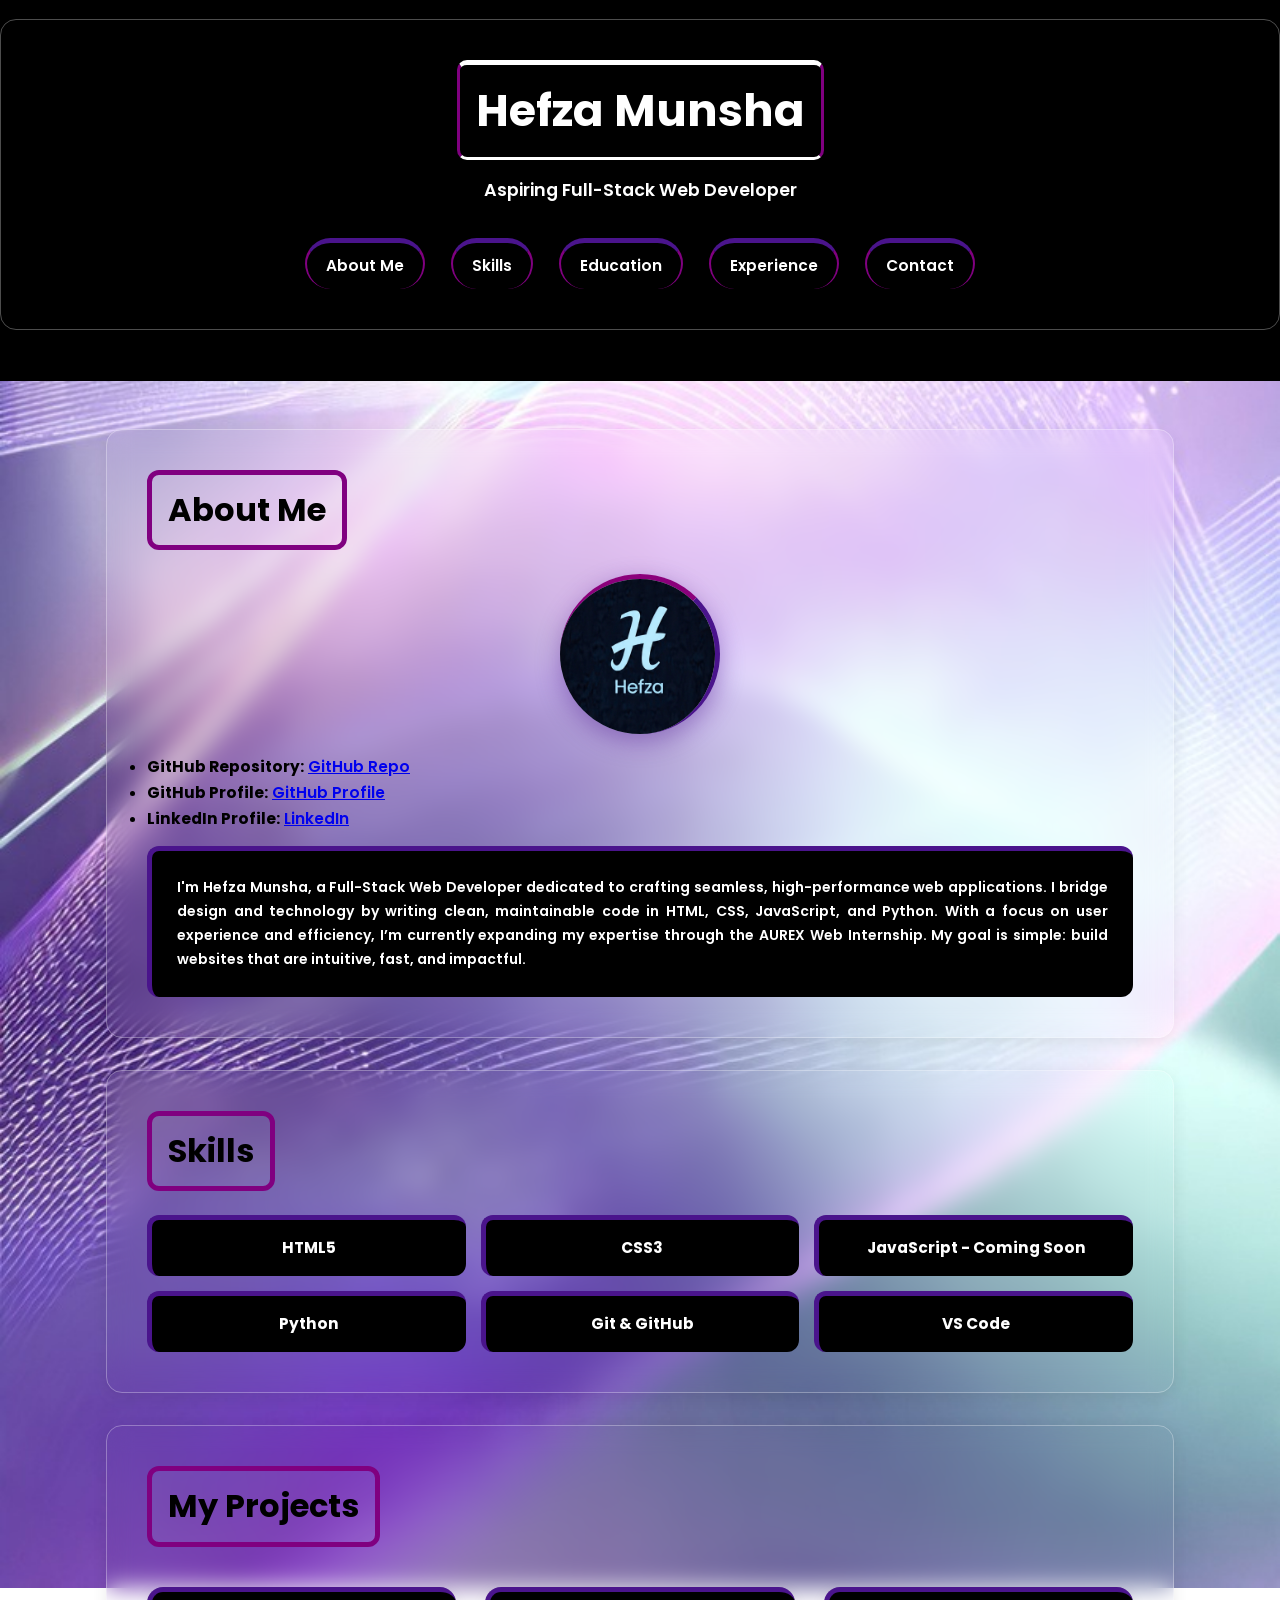
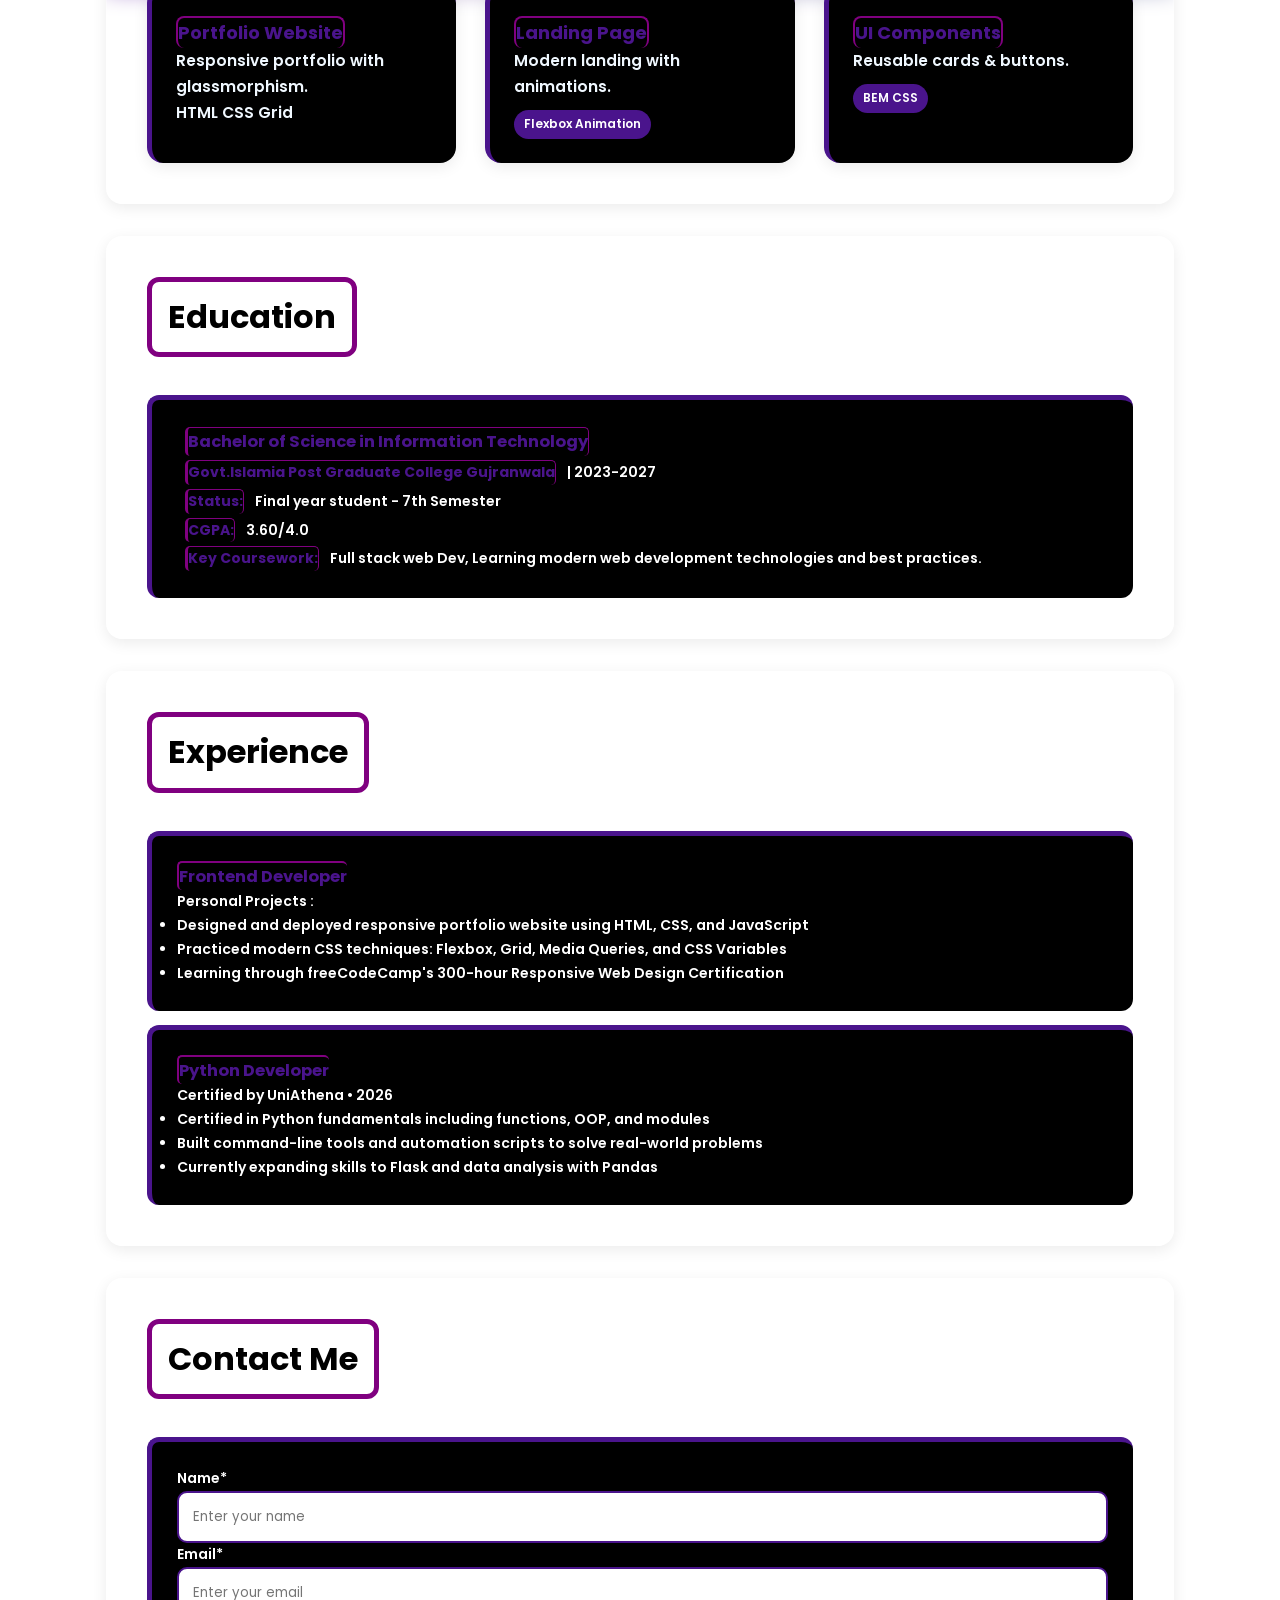
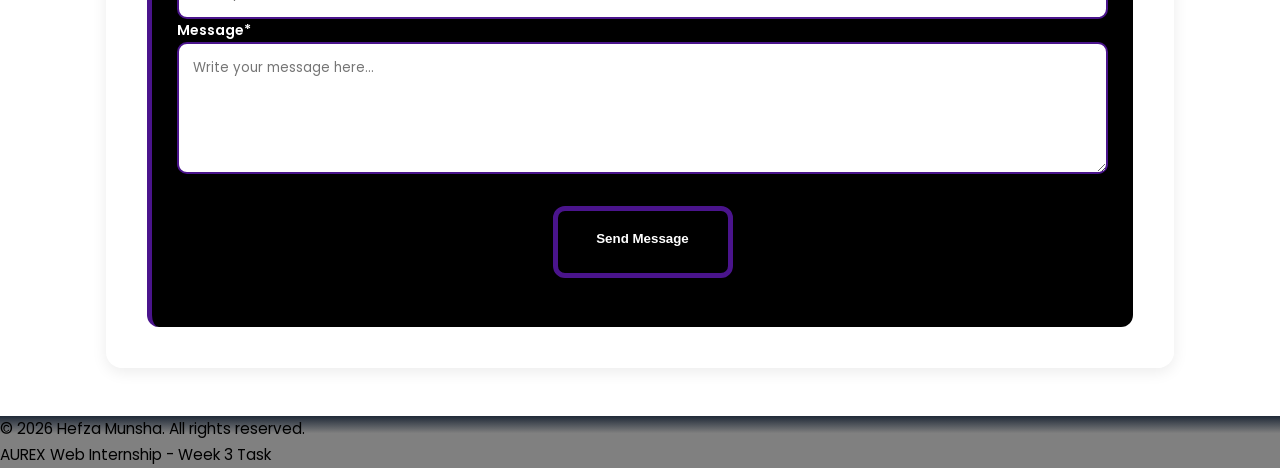
==== commit 61b74fd8: "changed week3" ====
--- a/index.html
+++ b/index.html
@@ -5,7 +5,13 @@
     <meta name="viewport" content="width=device-width, initial-scale=1.0">
     <title>Hefza - AUREX Web Internship Week 1</title>
     <link rel="stylesheet" href="aurex.css">
+    <link rel="stylesheet" href="animations.css">
     <link href="https://fonts.googleapis.com/css2?family=Poppins:wght@400;600;700&display=swap" rel="stylesheet">
+
+
+
+    
+</body>
 </head>
 <body>
 
@@ -44,7 +50,8 @@
                 <li><b>LinkedIn Profile:</b> <a href="https://www.linkedin.com/in/hefza-munsha-4a1b35381" target="_blank">LinkedIn</a></li>
             </ul>
 
-            <p>
+
+            
                 <p>
 I'm Hefza Munsha, a Full-Stack Web Developer dedicated to crafting seamless, high-performance web applications. I bridge design and technology by writing clean, maintainable code in HTML, CSS, JavaScript, and Python. With a focus on user experience and efficiency, I’m currently expanding my expertise through the AUREX Web Internship. My goal is simple: build websites that are intuitive, fast, and impactful.
 </p>
@@ -63,69 +70,82 @@
                 <li>VS Code</li>
             </ul>
         </section>
-
+<!-- Projects Section -->
+ <section class="projects">
+  <h2>My Projects</h2>
+  <div class="projects__grid">
+    <div class="projects__card"><h3>Portfolio Website</h3><p>Responsive portfolio with glassmorphism.</p><span>HTML</span><span> CSS Grid</span></div>
+    <div class="projects__card"><h3>Landing Page</h3><p>Modern landing with animations.</p><span class="projects__tag">Flexbox Animation</span></div>
+    <div class="projects__card"><h3>UI Components</h3><p>Reusable cards & buttons.</p><span class="projects__tag">BEM CSS</span></div>
+  </div>
+</section>
         <!-- Education Section -->
         <section id="education">
             <h2>Education</h2>
             <article>
                 <div class="edu-card">
+                    
                 <h3>Bachelor of Science in Information Technology</h3>
                 <p><strong>Govt.Islamia Post Graduate College Gujranwala</strong> | 2023-2027</p>
                 <p><strong>Status:</strong> Final year student - 7th Semester</p>
                 <p><strong>CGPA:</strong> 3.60/4.0</p>
                 <p><strong>Key Coursework:</strong> Full stack web Dev, Learning modern web development technologies and best practices.</p>
                 </div>
-            </article>
+                </article>
         </section>
 
         <!-- Experience Section -->
         <section id="experience">
             <h2>Experience</h2>
-            
+            <article>
             <div class="exp-card">
                 <h3>Frontend Developer</h3>
-                <span class="year">Personal Projects</span>
+                <span class="year"><br>Personal Projects :</span>
                 <ul>
                     <li>Designed and deployed responsive portfolio website using HTML, CSS, and JavaScript</li>
                     <li>Practiced modern CSS techniques: Flexbox, Grid, Media Queries, and CSS Variables</li>
                     <li>Learning through freeCodeCamp's 300-hour Responsive Web Design Certification</li>
                 </ul>
             </div>
-
+</article>
+<article>
             <div class="exp-card">
+                
                 <h3>Python Developer</h3>
-                <span class="year">Certified by UniAthena • 2026</span>
+                <span class="year"><br>Certified by UniAthena • 2026</span>
                 <ul>
                     <li>Certified in Python fundamentals including functions, OOP, and modules</li>
                     <li>Built command-line tools and automation scripts to solve real-world problems</li>
                     <li>Currently expanding skills to Flask and data analysis with Pandas</li>
                 </ul>
             </div>
+        </article>
         </section>
 
         <!-- Contact Form Section -->
         <section id="contact" class="contact">
             <div class="container">
                 <h2 class="section-title">Contact Me</h2>
-                
+                <article>
                 <form class="contact-form">
                     <div class="form-group">
-                        <label for="name">Name <span aria-hidden="true">*</span></label>
+                        <label for="name">Name*</label>
                         <input type="text" id="name" placeholder="Enter your name" required>
                     </div>
 
                     <div class="form-group">
-                        <label for="email">Email <span aria-hidden="true">*</span></label>
+                        <label for="email">Email*</label>
                         <input type="email" id="email" placeholder="Enter your email" required>
                     </div>
 
                     <div class="form-group">
-                        <label for="message">Message <span aria-hidden="true">*</span></label>
+                        <label for="message">Message*</label>
                         <textarea id="message" rows="5" placeholder="Write your message here..." required></textarea>
                     </div>
 
                     <button type="submit" class="submit-btn">Send Message</button>
                 </form>
+                </article>
             </div>
         </section>
     </main>
@@ -133,7 +153,7 @@
     <!-- Footer -->
     <footer>
         <p>&copy; 2026 Hefza Munsha. All rights reserved.</p>
-        <p>AUREX Web Internship - Week 2 Task</p>
+        <p>AUREX Web Internship - Week 3 Task</p>
     </footer>
 
 </body>
--- a/aurex.css
+++ b/aurex.css
@@ -1,290 +1,351 @@
-/* ====== Modern Reset ====== */
-* {
-    margin: 0;
-    padding: 0;
-    box-sizing: border-box;
-}
-html, body {
-    height: 100%;
-    min-height: 100vh;
-}
-
+/* ====== AUREX WEEK 3 - MODERN ARCHITECTURE ====== */
+:root {
+  /* CSS Variables - Week 3 Requirement */
+  --primary: white;
+  --primary-dark: white;
+  --bg-light: #fff0f6;
+  --text-dark: #1f2937;
+  --glass-bg: rgba(255, 255, 255, 0);
+  --glass-border: rgba(255, 255, 255, 0.3);
+  --shadow-sm: 0 4px 15px rgba(0,0,0,0.08);
+  --shadow-lg: 0 20px 50px rgba(0,0,0,0.15);
+  --radius: 16px;
+  --transition: all 0.4s cubic-bezier(0.175, 0.885, 0.32, 1.275);
+}
+
+/* Modern Reset */
+* { margin: 0; padding: 0; box-sizing: border-box; }
+html { scroll-behavior: smooth; }
 body {
-    font-family: 'Poppins', 'Segoe UI', Tahoma, Geneva, Verdana, sans-serif;
-    line-height: 1.7;
-    color: #333;
-    /* AURORA BACKGROUND 
-    background: linear-gradient(135deg, #0f0c29, #302b63, #24243e);*/
-    background: url(aurora.jpeg) no-repeat center center fixed;
-    background-attachment: fixed;
-    background-size: 400% 400%;
-    /*animation: aurora 15s ease infinite;*/
-    min-height: 100vh;
-}
-
-@keyframes aurora {
-    0% { background-position: 0% 50%; }
-    50% { background-position: 100% 50%; }
-    100% { background-position: 0% 50%; }
-}
-
-/* ====== Header & Nav ====== */
+  font-family: 'Poppins', sans-serif;
+  line-height: 1.7;
+  color: var(--text-dark);
+  background: url(aurora.jpeg) no-repeat center center fixed;
+  background-size: cover;
+  min-height: 100vh;
+  /* Fluid Typography - Week 3 Requirement */
+  font-size: clamp(14px, 1.2vw, 16px);
+}
+
+/* ====== Header ====== */
 header {
-    background: rgba(31, 41, 55, 0.5);
-    backdrop-filter: blur(15px);
-    padding: 20px 0;
-    text-align: center;
-    box-shadow: 0 4px 20px rgba(0,0,0,0.2);
-    position: sticky;
-    top: 0;
-    z-index: 9999;
-    border-bottom: 1px solid rgba(255,255,255,0.2);
+  background: black;
+  backdrop-filter: blur(16px);
+  -webkit-backdrop-filter: blur(16px);
+  padding: 1.2rem 0;
+  text-align: center;
+  position: relative;
+  top: auto;
+  z-index: 10 !important;
+
 }
 
 header h1 {
-    font-size: 2.5rem;
-    background: linear-gradient(135deg, #c44569, #ff6b9d);
+  /* clamp() Requirement */
+  font-size: clamp(1.8rem, 4vw, 2.8rem);
+  background: none;
+  color: white;
+  border-left: 3px solid  purple;
+  border-top: 5px solid white;
+  border-right: 3px solid purple;
+  border-bottom: 3px solid white;
+  border-radius: 12px;
+  padding: 0.5rem 1rem;
+  display: inline-block;
+  border-radius: 10px;
+}
+
+header p { color: white; font-size: clamp(0.9rem, 2vw, 1.1rem); margin: 1rem 0 2rem; }
+
+nav ul { list-style: none; display: flex; justify-content: center; gap: clamp(0.5rem, 2vw, 2rem); flex-wrap: wrap; }
+nav a {
+  text-decoration: none; color: white; font-weight: 600;
+  border-top: 5px solid #4a148c;
+  border-left: 2px solid purple;
+  border-right: 2px solid purple;
+  display: inline-block;
+  padding: 0.6rem 1.2rem; border-radius: 50px;
+  background: black; transition: all 0.3s ease !important;
+}
+nav a:hover{ background: white;
+  color: #4a148c; 
+  transform: translateY(-12px) !important; box-shadow: 0 8px 15px rgba(0,0,0,0.3) !important; }
+  
+
+/* ====== Main Layout ====== */
+main { max-width: 1100px; margin: 3rem auto; padding: 0 1rem; }
+section {
+  background: var(--glass-bg);
+  backdrop-filter: blur(12px);
+  padding: clamp(1.5rem, 4vw, 2.5rem);
+  margin-bottom: 2rem;
+  border-radius: var(--radius);
+  box-shadow: var(--shadow-sm);
+  border: 1px solid var(--glass-border);
+  transition: var(--transition);
+  color: black;
+  font-weight: 550;
+}
+
+section h2 {
+    background: rgba(255, 255, 255, 0.05);
+    border-radius: 12px;
+    padding: 0.5rem 1rem;
+
+  color: black; font-size: clamp(1.5rem, 3vw, 2rem);
+  text-align: center; margin-bottom: 1rem;
+  border: 5px solid purple;
+  padding-bottom: 0.5rem;
+  display: inline-block; margin-bottom: 1.5rem;
+}
+section h2:hover {  transform: translateY(-12px); box-shadow: var(--shadow-sm); }
+/* ====== BEM: Projects Showcase - NEW GRID REQUIREMENT ====== */
+.projects__grid {
+  display: grid;
+  /* MANDATORY: auto-fit / minmax Requirement */
+  grid-template-columns: repeat(auto-fit, minmax(280px, 1fr));
+  gap: 1.8rem;
+  margin-top: 1rem;
+}
+.projects__card {
+  background: black; padding: 1.5rem;
+  color:aliceblue;
+   border-radius: var(--radius);
+  border-left: 5px solid #4a148c;
+  border-top: 5px solid #4a148C;
+  box-shadow: var(--shadow-sm); transition: var(--transition);
+  position: relative; overflow: hidden;
+}
+.projects__card:hover { transform: translateY(-10px) scale(1.02); box-shadow: var(--shadow-lg); }
+.projects__card h3 { color: #4a148c; display: inline-block; border: 2px solid purple; border-radius: 8px; border-bottom: red; }
+.projects__tag { display: inline-block; background: #4a148c; color: white; font-size: 0.75rem; padding: 4px 10px; border-radius: 20px; margin-top: 10px; }
+
+/* ====== Existing Cards - Enhanced ====== */
+#skills ul { list-style: none !important; display: grid; grid-template-columns: repeat(3, 1fr) !important; gap: 15px !important; padding: 0 !important; }
+#skills li { background: black !important; color: white !important; padding: 15px !important; border-left: 5px solid #4a148c;
+    border-top: 5px solid #4a148c;
+     border-radius: 12px !important; text-align: center !important; font-weight: bold !important; transition: var(--transition);
+     }
+     #skills li:hover{
+        transform: translateY(-12px) scale(1.05) !important; box-shadow: 0 15px 30px rgba(74, 20, 140, 0.4) !important;
+     }
+
+/* Contact Form */
+.form-group input, .form-group textarea { 
+  width: 100%; padding: 14px; border: 2px solid #4a148c; border-radius: 10px; outline: none; transition: 0.3s; font-family: inherit; }
+.form-group input:focus, .form-group textarea:focus { border-color: var(--primary); box-shadow: 0 0 0 4px rgba(255,107,157,0.15);  }
+                  <!--labels-->
+
+/* ===== Name Email Message Labels Styling ===== */
+.form-group label {
+  color: white;
+  font-weight: 800 !important;
+  font-size: 1.05rem !important;
+  letter-spacing: 0.5px !important;
+  margin-bottom: 6px !important;
+  display: inline-block !important;
+  position: relative !important;
+  animation: labelPop 0.6s ease-out !important;
+}
+
+/* Neeche choti si pink line animation */
+.form-group label::before {
+  content: "";
+  position: absolute;
+  bottom: -3px;
+  left: 0;
+  width: 0%;
+  height: 3px;
+  border-radius: 12px;
+  transition: width 0.4s ease;
+}
+
+.form-group:focus-within label::before {
+  width: 100%;
+}
+
+/* Jab input pe click karo to label thoda upar uthe */
+.form-group:focus-within label {
+  color: #fff0f6 !important;
+  background: black;
+  display: inline-block;
+  border-radius: 12px;
+  border-left: 4px solid purple;
+  border-top: 2px solid purple;
+  border-right: 2px solid purple;
+  padding: 8px 18px;
+  margin: 18px;
+  height: auto;
+  border-width: auto;
+  font-size: 14px;
+  font-weight: bold;
+  transform: translateY(-2px) !important;
+}
+
+/* Animation keyframes */
+@keyframes labelPop {
+  0% { opacity: 0; transform: translateX(-15px); }
+  100% { opacity: 1; transform: translateX(0); }
+}
+
+
+.submit-btn { background: black; color: white; padding-bottom: 0.5rem; border: 5px solid #4a148c; border-radius: 12px; display: block; margin: 1.5rem auto; font-weight: 800; justify-content: center; align-items: center; min-height: 8vh; min-width: 20vh; cursor: pointer; transition: var(--transition); overflow: hidden; }
+.submit-btn:hover { background: var(--primary-dark); color: #4a148c; transform: translateY(-2px); }
+
+/* ====== Advanced Responsive - Week 3 Requirement ====== */
+
+
+
+@media (max-width: 768px) {
+  main { margin: 1.5rem auto; }
+  .projects__grid { grid-template-columns: 1fr; }
+}
+@media (max-width: 480px) {
+  nav ul { gap: 0.5rem; }
+  nav a { padding: 0.4rem 0.8rem; font-size: 0.85rem; }
+}
+
+
+
+/* ===== Image Circle Center ===== */
+#about img, 
+.about img, 
+img[alt*="Hefza"],
+img[src*="H"] {
+  display: block !important;
+  margin: 0 auto 20px auto !important;
+  width: 160px !important;
+  height: 160px !important;
+  border-radius: 50% !important;
+  object-fit: cover !important;
+  border-top: 5px solid rgb(139, 0, 123) !important;
+   border-right: 5px solid #4A148C !important;
+  box-shadow: 0 8px 25px rgba(74, 20, 140, 0.4) !important;
+}
+
+/* About Me wala box bhi center me rahe */
+#about {
+  text-align: left;
+}
+#about p{
+    background: black;
     color: white;
-    padding: 1rem 0;
-    text-align: center;
-    margin-bottom: 0.5rem;
-    text-shadow: 0 8px 20px rgba(255, 107, 157, 0.3);
-}
-
-header p {
-    color: black;
-    font-size: 1.1rem;
-    margin-bottom: 1.5rem;
-    padding: 5px;
-}
-
-nav ul {
-    list-style: none;
-    display: flex;
-    justify-content: center;
-    gap: 2rem;
-    flex-wrap: wrap;
-}
-
-nav a {
-    text-decoration: none;
-    color: #c44569;
-    text-decoration: underline;
-    font-weight: 600;
-    padding: 0.5rem 1rem;
-    border-radius: 25px;
-    transition: all 0.3s ease;
-    background: rgba(255,255,255,0.1);
-}
-
-nav a:hover {
-    background: #ff6b9d;
+    border-left: 5px solid #4a148C;
+    border-top: 5px solid #4a148C;
+    border-radius: 12px;
+    overflow: hidden !important;
+    text-align: justify;
+    padding: 25px;
+    margin-top: 14px;
+    width: 100%;
+    max-width: 100%;
+    box-sizing: border-box !important;
+    word-wrap: break-word !important;
+    white-space: normal !important;
+    line-height: 1.7 !important;
+    font-size: 14px !important;
+    text-align: justify;
+    }
+    #about p:empty,
+    
+    div:empty{
+      display: none !important;
+      height: 0 !important;
+      padding: 0 !important;
+      margin: 0 !important;
+    }
+     #about p:hover{
+      transform: translateY(-12px) scale(1.05) !important;
+
+     }
+     /* ===== Education - Sab kuch ek box me ===== */
+/* Ek hi black box */
+#education article {
+   background: black;
     color: white;
-    top: 100px;
-    transform: translateY(-2px);
-    box-shadow: 0 5px 15px rgba(102, 126, 234, 0.4);
-}
-.hero{
-    background: #fff0f6;
-    padding: 3rem 2rem;
-    border-radius: 12px;
-    margin: 2rem 0;
-}
-
-/* ====== Main Content ====== */
-main {
-    max-width: 900px;
-    margin: 3rem auto;
-    padding: 0 1rem;
-}
-
-section {
-    background: rgba(255, 255, 255, 0.95);
-    padding: 2.5rem;
-    margin-bottom: 2rem;
-    border-radius: 20px;
-    box-shadow: 0 10px 30px rgba(0,0,0,0.2);
-    transition: transform 0.3s ease;
-    backdrop-filter: blur(10px);
-}
-
-section:hover {
-    transform: translateY(-5px);
-}
-
-section h2 {
-    color: #ff6b9d;
-    margin-bottom: 1.5rem;
-    font-size: 2rem;
-    border-bottom: 3px solid #ff6b9d;
-    padding-bottom: 0.5rem;
-    display: inline-block;
-}
-
-/* ====== About Section ====== */
-#about{
-    background: #fff0f6;
-    padding: 3rem 2rem;
-    border-radius: 12px;
-    margin: 2rem 0;
-}
-#about img {
-    border-radius: 50%;
-    border: 5px solid #ff6b9d;
-    display: block;
-    margin: 1rem auto;
-    box-shadow: 0 5px 15px rgba(255,107,157,0.3);
-}
-
-#about ul { list-style: none; margin: 1rem 0; }
-#about li { margin: 0.8rem 0; }
-#about a { color: #c44569; text-decoration: none; font-weight: 500; transition: text-decoration 0.3s ease; }
-#about a:hover { color: #ff6b9d; text-decoration: underline; }
-
-/* ====== Skills ====== */
-#skills{
-    background: #fff0f6;
-    padding: 3rem 2rem;
-    border-radius: 12px;
-    margin: 2rem 0;
-}
-#skills ul {
-    list-style: none;
-    display: grid;
-    grid-template-columns: repeat(auto-fit, minmax(150px, 1fr));
-    gap: 1rem;
-    padding: 0;
-     
-}
-
-#skills li {
-    background: linear-gradient(135deg, #c44569, #ff6b9d);
-    color: black;
-    padding: 1rem;
-    border-radius: 10px;
-    text-align: center;
-    font-weight: 600;
-    transition: transform 0.3s ease;
-}
-#skills li:hover { transform: scale(1.05); }
-
-/* ===== education Cards ====== */
-.edu-card {
-  background: #fff0f6;
-  color: black;
-  padding: 20px;
-  margin-bottom: 20px;
-  border-radius: 12px;
-  box-shadow: 0 4px 15px rgba(0,0,0,0.1);
-  border-left: 5px solid #ff6b9d;
-   transition: transform 0.3s ease, box-shadow 0.3s ease;
-}
-
-
-
-
-/* ====== Experience Cards ====== */
-.exp-card {
-  background: #fff0f6;
-  color: black;
-  text-shadow: 0 1px 3px rgba(0,0,0,0.2); */
-  padding: 20px;
-  margin-bottom: 20px;
-  border-radius: 12px;
-  box-shadow: 0 4px 15px rgba(0,0,0,0.1);
-  border-left: 5px solid #ff6b9d;
-  transition: transform 0.3s ease, box-shadow 0.3s ease;
-}
-.exp-card h3 { color: #ff6b9d; margin-bottom: 8px; }
-.exp-card .year { color: #c44569; font-size: 0.9rem; font-weight: 600; }
-.exp-card ul { margin-top: 10px; padding-left: 20px; }
-.exp-card li { margin-bottom: 8px; color: black; }
-.exp-card li::marker{
-    color: #ff6b9d;
-}
-.exp-card:hover {
-  transform: translateY(-8px);
-  box-shadow: 0 15px 30px rgba(255,107,157,0.25);
-}
-
-/* ====== Contact Form ====== */
-.contact { padding: 30px 20px; }
-.contact .section-title { color: #ff6b9d; text-align: center; }
-
-.contact-form {
-  max-width: 650px;
-  margin: 40px auto 0 auto;
-  background: #fff0f6;
-  padding: 40px;
-  border-radius: 12px;
-  border-left: 5px solid #ff6b9d;
-  box-shadow: 0 20px 50px rgba(0,0,0,0.2);
-}
-
-.form-group { margin-bottom: 22px; }
-
-.form-group label {
-  display: block;
-  font-weight: 600;
-  margin-bottom: 10px;
-  color: #ff6b9d;
-  font-size: 1rem;
-}
-.form-group label span { color: #ff6b9d; } /* for * */
-
-.form-group input,
-.form-group textarea {
-  width: 100%;
-  padding: 15px;
-  border: 2px solid #D1D5DB;
-  border-radius: 10px;
-  font-size: 1rem;
-  font-family: 'Poppins', sans-serif;
-  transition: 0.3s;
-  outline: none;
-}
-
-.form-group input:focus,
-.form-group textarea:focus {
-  border-color: #ff6b9d;
-  box-shadow: 0 0 0 4px rgba(79, 70, 229, 0.15);
-}
-
-.form-group textarea { resize: vertical; }
-
-.submit-btn {
-  width: 100%;
-  background: #ff6b9d;
-  color: black;
-  padding: 16px;
-  border: none;
-  border-radius: 10px;
-  font-size: 1.1rem;
-  font-weight: 700;
-  cursor: pointer;
-  transition: all 0.3s;
-}
-
-.submit-btn:hover {
-  background: #c44569;
-  color: white;
-  transform: translateY(-2px);
-  box-shadow: 0 10px 20px rgba(196, 69, 105, 0.3);
-}
-
-/* ====== Footer ====== */
-footer {
-    background: rgba(0,0,0,0.8);
+    border-left: 5px solid #4a148C;
+    border-top: 5px solid #4a148C;
+    border-radius: 12px;
+    overflow: hidden !important;
+    text-align: justify;
+    padding: 25px;
+    margin-top: 14px;
+    width: 100%;
+    max-width: 100%;
+    box-sizing: border-box !important;
+    word-wrap: break-word !important;
+    white-space: normal !important;
+    line-height: 1.7 !important;
+    font-size: 14px !important;
+    text-align: justify;
+}
+#education article:hover{
+      transform: translateY(-12px) scale(1.05) !important;}
+      #education h3,strong{
+        color: #4a148c;
+        border-top: 1px solid purple;
+        border-right: 1px solid purple;
+        border-left: 3px solid purple;
+        border-radius: 5px;
+         display: inline-block;
+         margin: 2px 8px;
+         padding: -0.5rem;
+      }
+      #experience article{
+        background: black;
     color: white;
-    text-align: center;
-    padding: 2rem 1rem;
-    margin-top: 3rem;
-}
-
-/* ====== Mobile Responsive ====== */
-@media (max-width: 768px) {
-    header h1 { font-size: 2rem; }
-    nav ul { gap: 1rem; }
-    section { padding: 1.5rem; }
-    .contact-form { padding: 25px; }
-}+    border-left: 5px solid #4a148C;
+    border-top: 5px solid #4a148C;
+    border-radius: 12px;
+    overflow: hidden !important;
+    text-align: justify;
+    padding: 25px;
+    margin-top: 14px;
+    width: 100%;
+    max-width: 100%;
+    box-sizing: border-box !important;
+    word-wrap: break-word !important;
+    white-space: normal !important;
+    line-height: 1.7 !important;
+    font-size: 14px !important;
+    text-align: justify;
+      }
+      #experience h3{
+        color: #4a148c;
+        border-radius: 5px;
+        border-left: 2px solid purple;
+         border-top: 2px solid purple;
+         display: inline-block;
+      }
+       #experience article:hover{
+      transform: translateY(-12px) scale(1.05) !important;}
+
+      #contact article{
+         background: black;
+    color: white;
+    border-left: 5px solid #4a148C;
+    border-top: 5px solid #4a148C;
+    border-radius: 12px;
+    overflow: hidden !important;
+    text-align: justify;
+    padding: 25px;
+    margin-top: 14px;
+    width: 100%;
+    max-width: 100%;
+    box-sizing: border-box !important;
+    word-wrap: break-word !important;
+    white-space: normal !important;
+    line-height: 1.7 !important;
+    font-size: 14px !important;
+    text-align: justify;
+      }
+      #contact article:hover{
+      transform: translateY(-12px) scale(1.05) !important;}
+      #contact button:hover{
+      transform: translateY(12px) scale(1.05) !important;}
+
+      footer{
+        color: black;
+        background:linear-gradient( #1f2937 , gray, gray, gray);
+      }
+      
--- a/animations.css
+++ b/animations.css
@@ -0,0 +1,106 @@
+/* ====== AUREX WEEK 3 - ANIMATIONS & MICRO-INTERACTIONS ====== */
+
+/* Page Load Fade-in */
+@keyframes fadeInUp {
+  from { opacity: 0; transform: translateY(30px); }
+  to { opacity: 1; transform: translateY(0); }
+}
+@keyframes aurora {
+  0% { background-position: 0% 50%; }
+  50% { background-position: 100% 50%; }
+  100% { background-position: 0% 50%; }
+}
+section { animation: fadeInUp 0.8s ease-out both; }
+section:nth-child(1) { animation-delay: 0.1s; }
+section:nth-child(2) { animation-delay: 0.2s; }
+section:nth-child(3) { animation-delay: 0.3s; }
+section:nth-child(4) { animation-delay: 0.4s; }
+
+
+@keyframes fadeIn {
+  from { opacity: 0; transform: translateY(25px); }
+  to { opacity: 1; transform: translateY(0); }
+}
+
+section, #about, #skills, #education, #experience, #contact {
+  animation: fadeIn 0.8s ease-out both;
+}
+
+#about { animation-delay: 1s; }
+#skills { animation-delay: 3s; }
+#education { animation-delay: 6s; }
+#experience { animation-delay: 9s; }
+#contact { animation-delay: 10s; }
+
+
+
+/* Card Hover Elevation - Requirement 
+.projects__card::before, .exp-card::before, .edu-card::before {
+  content: ''; position: absolute; top: 0; left: 0; width: 100%; height: 100%;
+  background: linear-gradient(135deg, rgba(255,107,157,0.1), transparent);
+  opacity: 0; transition: 0.4s;
+}
+.projects__card:hover::before, .exp-card:hover::before { opacity: 1; }
+
+/* Button Ripple Effect - Requirement 
+.submit-btn::after {
+  content: ''; position: absolute; top: 50%; left: 50%;
+  width: 0; height: 0; background: rgba(255,255,255,0.3);
+  border-radius: 50%; transform: translate(-50%, -50%);
+  transition: width 0.6s, height 0.6s;
+}
+.submit-btn:active::after { width: 300px; height: 300px; }
+
+/* Skills Scale 
+#skills li:hover { transform: scale(1.08) rotate(2deg); }
+
+/* Smooth transform for all interactive elements 
+nav a, #skills li, .exp-card, .projects__card, .submit-btn {
+  will-change: transform;
+}
+
+/* ===== MY PROJECTS - PREMIUM FIX ===== */
+
+
+/*#projects .project-card, 
+#my-projects > div,
+#my-projects .project {
+  background: rgba(255, 255, 255, 0.95) !important;
+  border-radius: 18px !important;
+  padding: 22px !important;
+  border-left: 6px solid #C44569 !important;
+  box-shadow: 0 8px 25px rgba(0,0,0,0.15) !important;
+  transition: all 0.3s ease !important;
+}
+
+#projects .project-card:hover{
+  transform: translateY(-8px) !important;
+  box-shadow: 0 15px 35px rgba(0,0,0,0.25) !important;
+}
+
+#projects h3, .project-card h3{
+  color: #4A148C !important;
+  font-size: 1.3rem !important;
+  margin-bottom: 8px !important;
+}
+
+#projects p{
+  color: #555 !important;
+  font-size: 0.95rem !important;
+}*/
+
+/* Tags ko pill banao 
+#projects span, .project-card .tag{
+  background: linear-gradient(135deg, #4A148C, #C44569) !important;
+  color: white !important;
+  padding: 6px 14px !important;
+  border-radius: 20px !important;
+  font-size: 0.8rem !important;
+  font-weight: 600 !important;
+  display: inline-block !important;
+  margin-top: 12px !important;
+  margin-right: 6px !important;
+}*/
+
+
+
